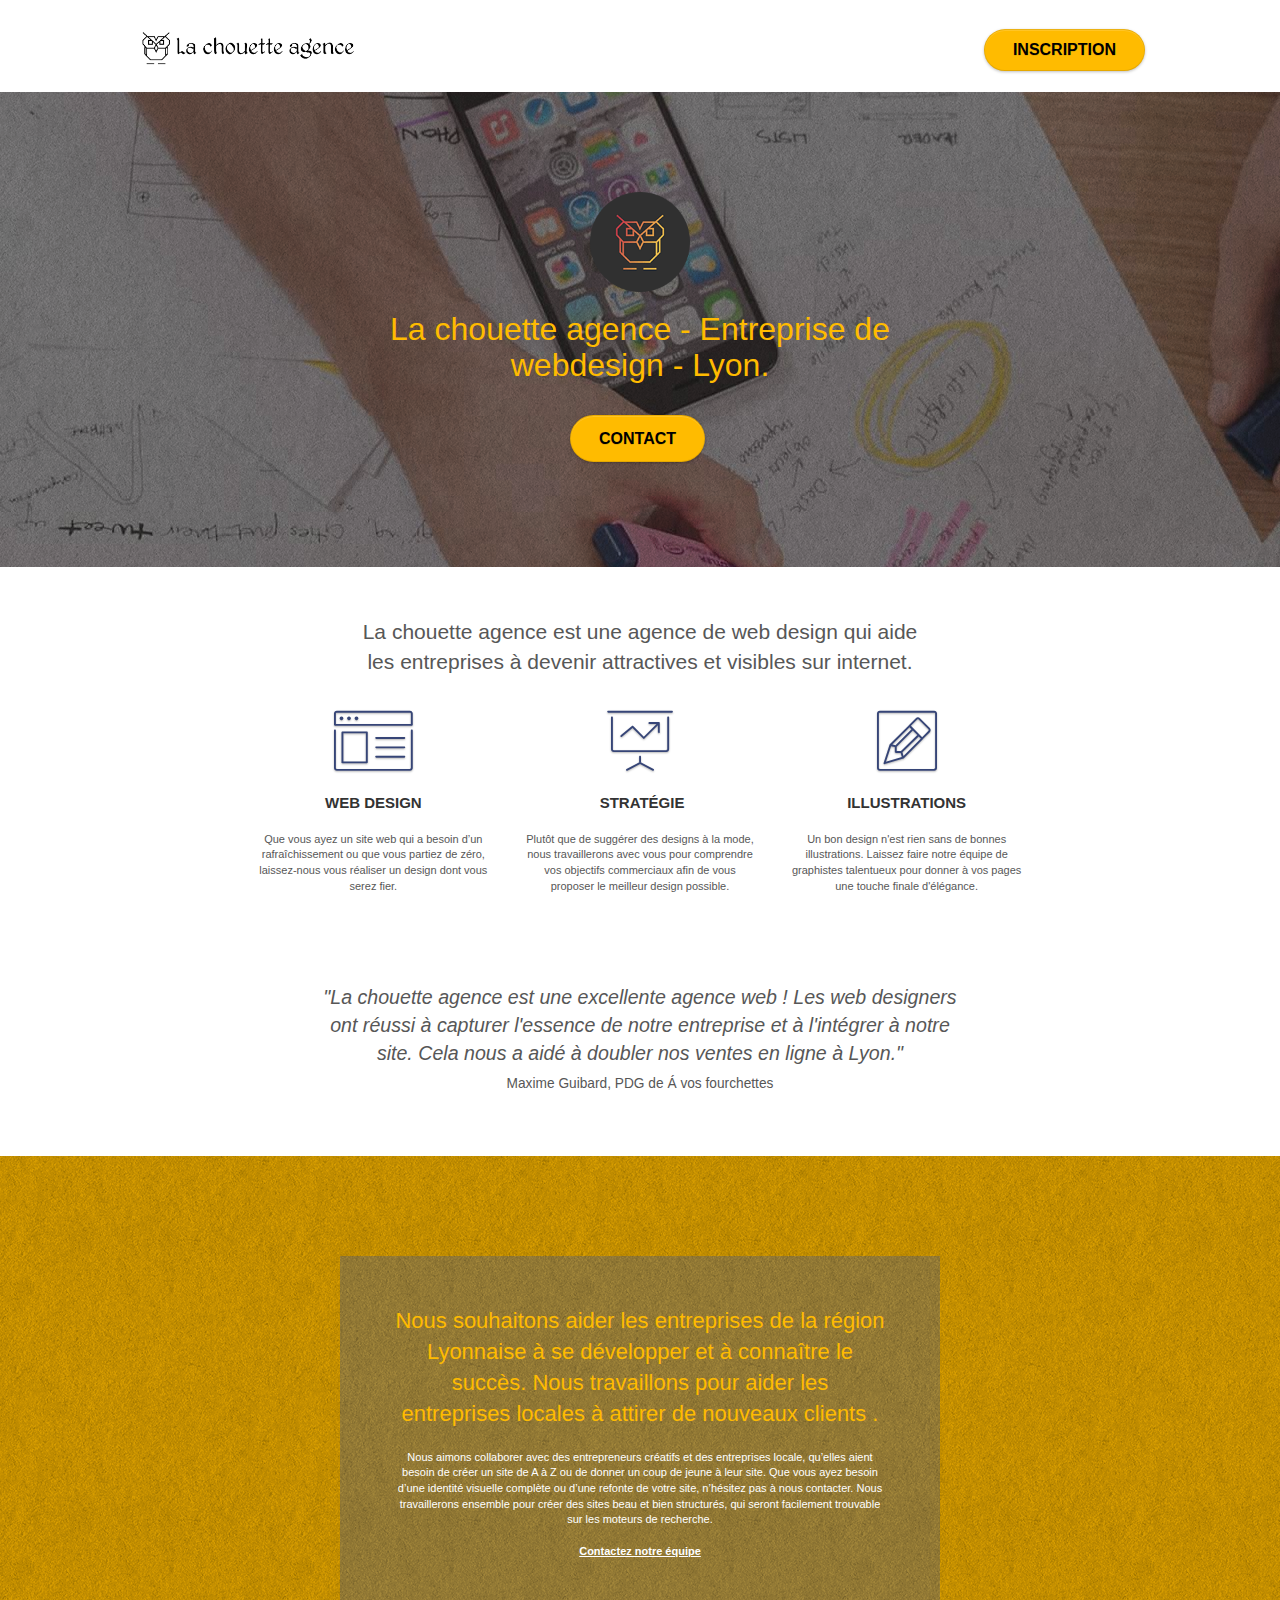
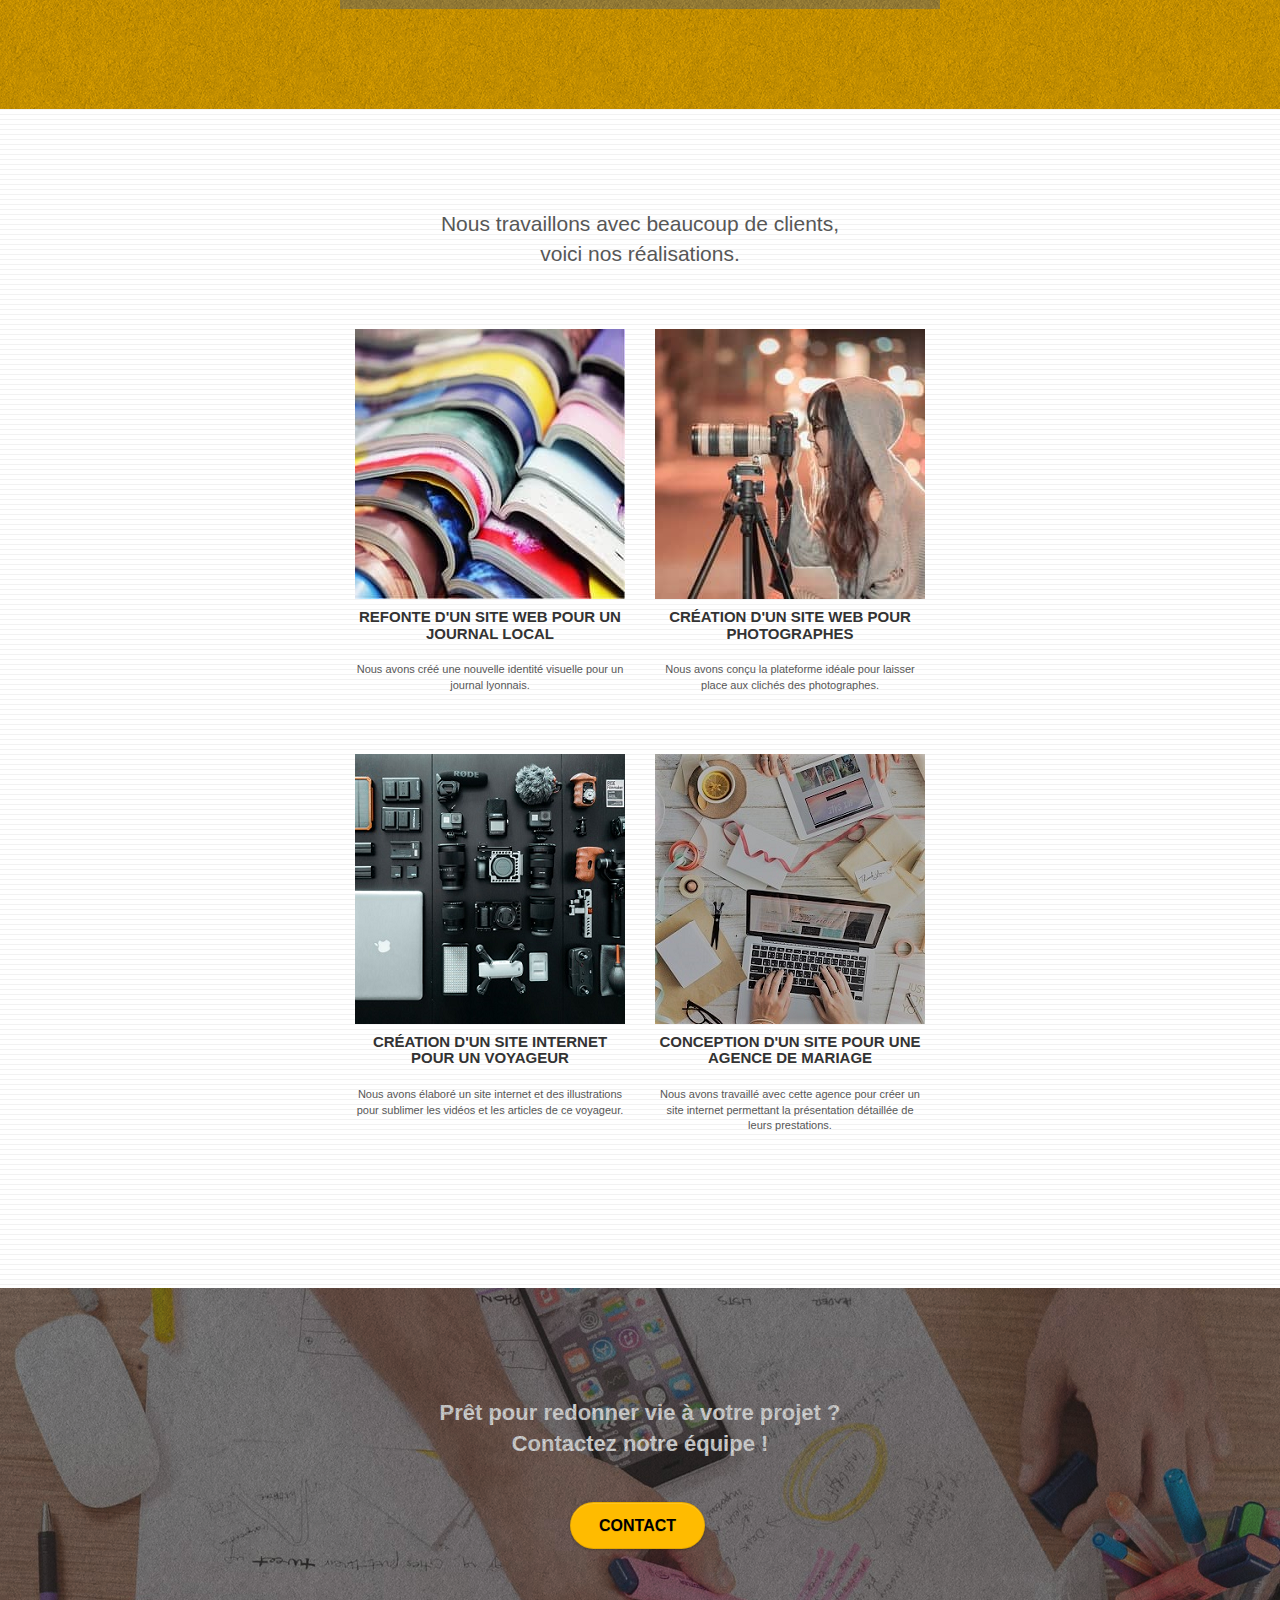
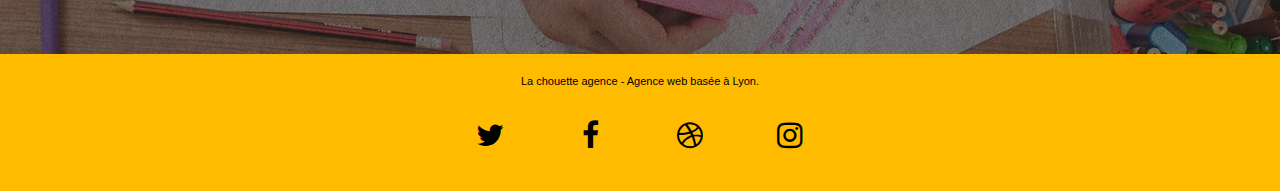
==== index.html @ 5555028e "asdsa" ====
<!doctype html><html lang="fr"><head> <meta charset="utf-8"> <meta name="keywords" content="la chouette agence, entreprise webdesign Lyon, service en ligne, strategie, illustration, projet"> <meta name="description" content="La chouette agence de Webdesign, aide et simplifie la vie des entreprises Lyonnaise dans le but de devenir attractives et visibles sur internet. Prêt pour redonner vie à votre projet ?"> <meta name="viewport" content="width=device-width, initial-scale=1.0, viewport-fit=cover"> <link rel="shortcut icon" type="image/png" href="favicon.jpg"> <link rel="stylesheet" type="text/css" href="./css/bootstrap.css"><link rel="stylesheet" type="text/css" href="style.css"><link rel="stylesheet" type="text/css" href="./css/font-awesome.css"><link rel="stylesheet" type="text/css" href="./css/et-line.css"> <title>La chouette Agence - Entreprise Webdesign Lyon</title> </head><body><div class="page-container"> <div class="bloc bgc-white l-bloc " id="bloc-0"><div class="container bloc-sm"><nav class="navbar row"><div class="navbar-header"><a class="navbar-brand" href="index.html"><img src="img/la-chouette-agence.png" alt="Entreprise webdesign Lyon" height="40"/></a></div><div class="collapse navbar-collapse navbar-1 special-dropdown-nav"><ul class="site-navigation nav navbar-nav"><li class="allign"><a href="Inscription-La-Chouette-Agence.html" class="btn btn-lg btn-clean btn-rd cta-hero btn-atomic-tangerine">Inscription</a></li></ul></div></nav></div></div><div class="bloc bgc-dark-slate-blue bg-banniere d-bloc bg-t-edge bloc-bg-texture texture-paper b-parallax" id="bloc-1-hero"><div class="container bloc-lg"><div class="row tight-width-whitespace"><div class="col-sm-12"><img src="img/logo.png" class="center-block image-resize-mode" width="100" alt="La chouette agence, entreprise web design Lyon, logo"/><h1 class="text-center hero-bloc-text tc-white">La chouette agence - Entreprise de webdesign - Lyon.</h1><div class="text-center"><a href="Inscription-La-Chouette-Agence.html" class="btn btn-lg btn-clean btn-rd cta-hero btn-atomic-tangerine" id="cta-hero">Contact</a></div></div></div></div></div><div class="bloc bgc-white l-bloc" id="bloc-2-services"><div class="container bloc-md"><div class="row"><div class="col-sm-12 text-center"><p class="font">La chouette agence est une agence de web design qui aide<br/> les entreprises à devenir attractives et visibles sur internet.</p></div></div><div class="row voffset-lg med-width-whitespace"><div class="col-sm-4"><div class="text-center"><span class="et-icon-browser sm-shadow icon-dark-slate-blue icons icon-lg"></span></div><h3 class="mg-md text-center">Web design</h3><p class="text-center">Que vous ayez un site web qui a besoin d&rsquo;un rafraîchissement ou que vous partiez de zéro, laissez-nous vous réaliser un design dont vous serez fier.</p></div><div class="col-sm-4"><div class="text-center"><span class="et-icon-presentation sm-shadow icon-dark-slate-blue icons icon-lg"></span></div><h3 class="mg-md text-center">&nbsp;Stratégie</h3><p class="text-center ">Plutôt que de suggérer des designs à la mode, nous travaillerons avec vous pour comprendre vos objectifs commerciaux afin de vous proposer le meilleur design possible.<br></p></div><div class="col-sm-4"><div class="text-center"><span class="et-icon-edit sm-shadow icon-dark-slate-blue icons icon-lg"></span></div><h3 class="mg-md text-center">Illustrations</h3><p class="text-center ">Un bon design n'est rien sans de bonnes illustrations. Laissez faire notre équipe de graphistes talentueux pour donner à vos pages une touche finale d'élégance.</p></div></div><div class="row voffset-lg voffset"><div class="col-xs-12 col-md-8 col-md-offset-2 text-center"><p class="quote">"La chouette agence est une excellente agence web ! Les web designers ont réussi à capturer l'essence de notre entreprise et à l'intégrer à notre site. Cela nous a aidé à doubler nos ventes en ligne à Lyon."<br/><span class="author">Maxime Guibard, PDG de Á vos fourchettes</span></p></div></div></div></div><div class="bloc tc-white bgc-atomic-tangerine bg-presentation d-bloc bloc-bg-texture texture-paper b-parallax" id="bloc-3-what-i-do"><div class="container bloc-lg"><div class="row tight-width-whitespace black-background"><div class="col-sm-12"><h2 class="mg-md text-center tc-white">Nous souhaitons aider les entreprises de la région Lyonnaise à se développer et à connaître le succès. Nous travaillons pour aider les entreprises locales à attirer de nouveaux clients .<br></h2><p class="text-center white">Nous aimons collaborer avec des entrepreneurs créatifs et des entreprises locale, qu’elles aient besoin de créer un site de A à Z ou de donner un coup de jeune à leur site. Que vous ayez besoin d’une identité visuelle complète ou d’une refonte de votre site, n’hésitez pas à nous contacter. Nous travaillerons ensemble pour créer des sites beau et bien structurés, qui seront facilement trouvable sur les moteurs de recherche. <br><br><a class="ltc-white bold-link" href="Inscription-La-Chouette-Agence.html">Contactez notre équipe</a><br></p></div></div></div></div><div class="bloc bgc-white bg-lines-h2-bg bg-repeat l-bloc" id="bloc-4-portfolio"><div class="container bloc-lg"><div class="row"><div class="col-sm-12 text-center"><p class="font">Nous travaillons avec beaucoup de clients,<br/> voici nos réalisations.</p></div></div><div class="pictures-center"><div class="row tight-width-whitespace portfolio-row"><div class="col-sm-6"><a href="img/journaux-lyonnais-Original.jpg" data-lightbox="img/journaux-lyonnais.jpg" data-gallery-id="gallery-1" data-caption="Refonte d'un site web pour un journal local" data-frame="snapshot-lb"><img src="img/journaux-lyonnais.jpg" alt="Entreprise webdesign Lyon, creation journal local" class="img-responsive portfolio-thumb"/></a><h3 class="mg-md text-center">Refonte d'un site web pour un journal local</h3><p class="text-center">Nous avons créé une nouvelle identité visuelle pour un journal lyonnais.</p></div><div class="col-sm-6"><a href="img/photographe-nocturne-Original.jpg" data-lightbox="img/photographe-nocturne.jpg" data-gallery-id="gallery-1" data-caption="Création d'un site web pour photographes" data-frame="snapshot-lb"><img src="img/photographe-nocturne.jpg" class="img-responsive portfolio-thumb" alt="La chouette agence, Création d'un site web pour photographes"/></a><h3 class="mg-md text-center">Création d'un site web pour photographes</h3><p class="text-center">Nous avons conçu la plateforme idéale pour laisser place aux clichés des photographes.</p></div></div><div class="row tight-width-whitespace portfolio-row"><div class="col-sm-6"><a href="img/kit-accessoires-videaste-Original.jpg" data-lightbox="img/kit-accessoires-videaste.jpg" data-gallery-id="gallery-1" data-caption="Création d'un site internet pour un voyageur" data-frame="snapshot-lb"><img src="img/kit-accessoires-videaste.jpg" class="img-responsive portfolio-thumb" alt="service en ligne lyonnais, Création d'un site internet pour voyageur"/></a><h3 class="mg-md text-center">Création d'un site internet pour un voyageur</h3><p class="text-center">Nous avons élaboré un site internet et des illustrations pour sublimer les vidéos et les articles de ce voyageur.</p></div><div class="col-sm-6"><a href="img/bureautique-Original.jpg" data-lightbox="img/bureautique.jpg" data-gallery-id="gallery-1" data-caption="Conception d'un site pour une agence de mariage" data-frame="snapshot-lb"><img src="img/bureautique.jpg" class="img-responsive portfolio-thumb" alt="Création d'un site en ligne pour agence de mariage"/></a><h3 class="mg-md text-center">Conception d'un site pour une agence de mariage</h3><p class="text-center">Nous avons travaillé avec cette agence pour créer un site internet permettant la présentation détaillée de leurs prestations.</p></div></div></div></div></div><div class="bloc bgc-dark-slate-blue bg-banniere d-bloc bloc-bg-texture texture-paper" id="bloc-5-cta"><div class="container bloc-lg"><div class="row"><h2 class="mg-md text-center tc-white"><span class="text">Prêt pour redonner vie à votre projet ?<br>Contactez notre équipe !</span></h2><div class="col-sm-12 text-center"><a href="Inscription-La-Chouette-Agence.html" class="btn btn-atomic-tangerine btn-clean btn-rd btn-lg cta-hero">Contact</a></div></div></div></div><div class="bloc bgc-atomic-tangerine d-bloc" id="bloc-8"><div class="container bloc-sm"><div class="row"><div class="col-sm-12 black"><p class="text-center black">La chouette agence - Agence web basée à Lyon.<br></p><br/><div class="inline-media row row-no-gutters social"><div class="col-sm-3"><div class="text-center"><a class="social" href="index.html"><span class="fa fa-twitter icon-md"></span></a></div></div><div class="col-sm-3"><div class="text-center"><a class="social" href="index.html"><span class="fa fa-facebook icon-md"></span></a></div></div><div class="col-sm-3"><div class="text-center"><a class="social" href="index.html"><span class="fa fa-dribbble icon-md"></span></a></div></div><div class="col-sm-3"><div class="text-center"><a class="social" href="index.html"><span class="fa fa-instagram icon-md"></span></a></div></div></div><br/></div></div></div></div></div></body></html>
---- style.css ----
.font{font-size:1.5em;color:#575757}.quote{font-style:italic;font-size:1.4em}.inline-media{display:flex;justify-content:space-evenly}.author{font-size:.7em;font-style:normal}.text{color:#fff;font-weight:900}.fa-twitter,.fa-facebook,.fa-dribbble,.fa-instagram{color:black!important}.black{color:black!important}.yellow{color:#FFBB00!important}.logo-center{text-align:-webkit-center;text-align:-moz-center}.text-list-type{list-style-type:none}.text-decoration{text-decoration:none}label{float:left}body{margin:0;padding:0;background:#FFF;overflow-x:hidden;-webkit-font-smoothing:antialiased;-moz-osx-font-smoothing:grayscale}a,button{transition:all .3s ease-in-out;outline:none!important}a:hover{text-decoration:none;cursor:pointer}.allign{margin-top:-0.7em!important}.pictures-center img{margin:auto}#page-loading-blocs-notifaction{position:fixed;top:0;bottom:0;width:100%;z-index:100000;background:#FFF url(img/pageload-spinner.gif) no-repeat center center}.bloc{width:100%;clear:both;background:50% 50% no-repeat;padding:0 50px;-webkit-background-size:cover;-moz-background-size:cover;-o-background-size:cover;background-size:cover;position:relative}.bloc .container{padding-left:0;padding-right:0}.bloc-lg{padding:100px 50px}.bloc-md{padding:50px}.bloc-sm{padding:20px 50px}.bg-center,.bg-l-edge,.bg-r-edge,.bg-t-edge,.bg-b-edge,.bg-tl-edge,.bg-bl-edge,.bg-tr-edge,.bg-br-edge,.bg-repeat{-webkit-background-size:auto!important;-moz-background-size:auto!important;-o-background-size:auto!important;background-size:auto!important}.bg-repeat{background:repeat}.bg-t-edge{background:top no-repeat}.bloc-bg-texture::before{content:"";background-size:2px 2px;position:absolute;top:0;bottom:0;left:0;right:0}.texture-paper::before{background:url(img/texture-paper.png);background-size:280px 280px}.b-parallax{background-attachment:fixed}.d-bloc{color:rgba(255,255,255,.7)}.d-bloc button:hover{color:rgba(255,255,255,.9)}.d-bloc .icon-round,.d-bloc .icon-square,.d-bloc .icon-rounded,.d-bloc .icon-semi-rounded-a,.d-bloc .icon-semi-rounded-b{border-color:rgba(255,255,255,.9)}.d-bloc .divider-h span{border-color:rgba(255,255,255,.2)}.d-bloc .a-btn,.d-bloc .navbar a,.d-bloc .navbar-brand,.d-bloc a .icon-sm,.d-bloc a .icon-md,.d-bloc a .icon-lg,.d-bloc a .icon-xl,.d-bloc h1 a,.d-bloc h2 a,.d-bloc h3 a,.d-bloc h4 a,.d-bloc h5 a,.d-bloc h6 a,.d-bloc p a{color:rgba(255,255,255,.6)}.d-bloc .a-btn:hover,.d-bloc .navbar a:hover,.d-bloc .navbar-brand:hover,.d-bloc a:hover .icon-sm,.d-bloc a:hover .icon-md,.d-bloc a:hover .icon-lg,.d-bloc a:hover .icon-xl,.d-bloc h1 a:hover,.d-bloc h2 a:hover,.d-bloc h3 a:hover,.d-bloc h4 a:hover,.d-bloc h5 a:hover,.d-bloc h6 a:hover,.d-bloc p a:hover{color:rgba(255,255,255,1)}.d-bloc .navbar-toggle .icon-bar{background:rgba(255,255,255,1)}.d-bloc .btn-wire,.d-bloc .btn-wire:hover{color:rgba(255,255,255,1);border-color:rgba(255,255,255,1)}.d-bloc .panel{color:rgba(0,0,0,.5)}.d-bloc .panel button:hover{color:rgba(0,0,0,.7)}.d-bloc .panel icon{border-color:rgba(0,0,0,.7)}.d-bloc .panel .divider-h span{border-color:rgba(0,0,0,.1)}.d-bloc .panel .a-btn{color:rgba(0,0,0,.6)}.d-bloc .panel .a-btn:hover{color:rgba(0,0,0,1)}.d-bloc .panel .btn-wire,.d-bloc .panel .btn-wire:hover{color:rgba(0,0,0,.7);border-color:rgba(0,0,0,.3)}.d-bloc .panel,.l-bloc{color:rgba(0,0,0,.5)}.d-bloc .panel button:hover,.l-bloc button:hover{color:rgba(0,0,0,.7)}.l-bloc .icon-round,.l-bloc .icon-square,.l-bloc .icon-rounded,.l-bloc .icon-semi-rounded-a,.l-bloc .icon-semi-rounded-b{border-color:rgba(0,0,0,.7)}.d-bloc .panel .divider-h span,.l-bloc .divider-h span{border-color:rgba(0,0,0,.1)}.d-bloc .panel .a-btn,.l-bloc .a-btn,.l-bloc .navbar a,.l-bloc .navbar-brand,.l-bloc a .icon-sm,.l-bloc a .icon-md,.l-bloc a .icon-lg,.l-bloc a .icon-xl,.l-bloc h1 a,.l-bloc h2 a,.l-bloc h3 a,.l-bloc h4 a,.l-bloc h5 a,.l-bloc h6 a,.l-bloc p a{color:rgba(0,0,0,.6)}.d-bloc .panel .a-btn:hover,.l-bloc .a-btn:hover,.l-bloc .navbar a:hover,.l-bloc .navbar-brand:hover,.l-bloc a:hover .icon-sm,.l-bloc a:hover .icon-md,.l-bloc a:hover .icon-lg,.l-bloc a:hover .icon-xl,.l-bloc h1 a:hover,.l-bloc h2 a:hover,.l-bloc h3 a:hover,.l-bloc h4 a:hover,.l-bloc h5 a:hover,.l-bloc h6 a:hover,.l-bloc p a:hover{color:rgba(0,0,0,1)}.l-bloc .navbar-toggle .icon-bar{color:rgba(0,0,0,.6)}.d-bloc .panel .btn-wire,.d-bloc .panel .btn-wire:hover,.l-bloc .btn-wire,.l-bloc .btn-wire:hover{color:rgba(0,0,0,.7);border-color:rgba(0,0,0,.3)}.voffset{margin-top:30px}.voffset-lg{margin-top:80px}.row-no-gutters{margin-right:0;margin-left:0}.row.row-no-gutters>[class^="col-"],.row.row-no-gutters>[class*=" col-"]{padding-right:0;padding-left:0}#bloc-1-hero h1{font-size:32px}.navbar{margin-bottom:0;z-index:1}.navbar-brand{height:auto;padding:3px 15px;font-size:25px;font-weight:400;font-weight:600;line-height:44px}.navbar-brand img{max-height:200px;margin:0 5px 0 0;display:inline}.navbar-brand img[src$=svg]{min-width:100px}.nav-center .navbar-brand img{margin:0}.navbar .nav{padding-top:2px;margin-right:-16px;float:right;z-index:1}.nav>li{float:left;margin-top:4px;font-size:16px}.navbar-nav .open .dropdown-menu>li>a{text-align:inherit}.nav>li a:hover,.nav>li a:focus{background:transparent}.navbar-toggle{margin:10px 10px 0 0;border:0}.navbar-toggle:hover{background:transparent!important}.navbar-toggle .icon-bar{background-color:rgba(0,0,0,.5);width:26px}.nav-invert .navbar .nav{float:left}.nav-invert .navbar-header,.nav-invert .navbar-brand{float:right;position:relative;z-index:2}@media (min-width:768px){.site-navigation{position:absolute;top:50%;right:20px;transform:translate(0,-50%);-webkit-transform:translateY(-50%)}.nav>li .dropdown-menu a,.nav>li .dropdown-menu a:hover{color:#484848}.nav-invert .site-navigation{left:0;right:0}.nav-center{text-align:center}.nav-center .navbar-header{width:100%}.nav-center .navbar-header,.nav-center .navbar-brand,.nav-center .nav>li{float:none;display:inline-block}.nav-center .site-navigation{position:relative;width:100%;right:0;margin-right:0;margin-top:20px}.nav-center.mini-nav .navbar-toggle{float:none;margin:10px auto 0}}.nav>li>.dropdown a{background:none!important;display:block;padding:14px 15px}nav .caret{margin:0 5px}.dropdown-menu .dropdown-menu{top:-8px;left:100%}.dropdown-menu .dropmenu-flow-right{top:100%;left:0;margin-left:-1px;border-top-left-radius:0;border-top-right-radius:0}.dropdown-menu .dropdown span{border:4px solid #000;border-top-color:transparent;border-right-color:transparent;border-bottom-color:transparent;margin:6px -5px 0 0!important;float:right}.mg-md{margin-top:10px;margin-bottom:20px}.mg-lg{margin-top:10px;margin-bottom:40px}.btn{margin:0 5px 5px 0}.btn.pull-right{margin:0 0 5px 5px}.btn-d,.btn-d:hover,.btn-d:focus{color:#FFF;background:rgba(0,0,0,.3)}button{outline:none!important}.btn-rd{border-radius:40px}.btn-clean{border:1px solid rgba(0,0,0,.08);border-bottom-color:rgba(0,0,0,.1);text-shadow:0 1px 0 rgba(0,0,1,.1);box-shadow:0 1px 3px rgba(0,0,1,.25),inset 0 1px 0 0 rgba(255,255,255,.15)}.icon-md{font-size:30px!important}.icon-lg{font-size:60px!important}.sm-shadow{text-shadow:0 1px 2px rgba(0,0,0,.3)}.panel-sq,.panel-sq .panel-heading,.panel-sq .panel-footer{border-radius:0}.panel-rd{border-radius:30px}.panel-rd .panel-heading{border-radius:29px 29px 0 0}.panel-rd .panel-footer{border-radius:0 0 29px 29px}.form-control{border-color:rgba(0,0,0,.1);box-shadow:none}.scrollToTop{width:40px;height:40px;position:fixed;bottom:20px;right:20px;opacity:0;z-index:500;transition:all .3s ease-in-out}.scrollToTop span{margin-top:6px}.showScrollTop{font-size:14px;opacity:1}a[data-lightbox]{position:relative;display:block;text-align:center}a[data-lightbox]:hover::before{content:"+";font-family:"HelveticaNeue-Light","Helvetica Neue Light","Helvetica Neue",Helvetica,Arial;font-size:32px;width:50px;height:50px;margin-left:-25px;border-radius:50%;background:rgba(0,0,0,.6);color:#FFF;font-weight:100;z-index:1;position:absolute;top:50%;transform:translateY(-50%);-webkit-transform:translateY(-50%)}a[data-lightbox]:hover img{opacity:.6;-webkit-animation-fill-mode:none;animation-fill-mode:none}#lightbox-modal{display:flex;align-items:center}#lightbox-modal .modal-dialog{width:90%;max-width:900px;margin:0 auto 0}#lightbox-modal .modal-dialog img{max-height:90vh;margin:0 auto}.lightbox-caption{padding:20px;color:#FFF;background:rgba(0,0,0,.5);position:absolute;left:15px;right:15px;bottom:5px}.close-lightbox{color:#FFF;font-size:30px;position:absolute;top:20px;right:20px;z-index:20;background:rgba(0,0,0,.5);border:none;line-height:30px;padding:0 9px 5px;opacity:.3}.close-lightbox:hover,.next-lightbox:hover,.prev-lightbox:hover{opacity:1;color:#FFF}.next-lightbox,.prev-lightbox{font-size:20px;color:rgba(255,255,255,.9);background:rgba(0,0,0,.5);transition:all .2s ease-in-out;position:absolute;top:45%;z-index:1;opacity:.4}.next-lightbox{padding:6px 8px 1px 13px;right:25px}.prev-lightbox{padding:6px 13px 1px 10px;left:25px}.snapshot-lb .modal-body{padding-bottom:45px}.snapshot-lb .lightbox-caption{padding:0;color:rgba(0,0,0,.5);background:none}h1,h2,h3,h4,h5,h6,p,label,.btn,a{font-family:"helvetica";color:#575757!important}.container{max-width:1000px}.hero-bloc-text{font-size:38px}.hero-bloc-text-sub{font-size:36px}.statement-bloc-text{line-height:26px;font-style:italic;font-size:20px;text-align:center;font-weight:lighter;max-width:520px;margin:auto auto auto auto}p{font-size:11px}.tight-width-whitespace{max-width:600px;margin:auto auto auto auto}.h1{font-size:20px;font-family:"Open Sans"}.cta-hero{margin-top:22px;color:#FFFFFF!important;text-transform:uppercase;padding:12px 28px 12px 28px;font-size:16px;font-weight:700}.social{max-width:400px;margin:auto auto auto auto}h2{font-size:22px;line-height:1.4em}h3{font-size:15px;text-transform:uppercase;font-weight:700;color:#333333!important}.med-width-whitespace{max-width:800px;margin:auto auto auto auto;box-shadow:0 0 0 #000}h1{color:#333333!important}h4{color:#333333!important}.icons{margin-bottom:14px;margin-top:24px}.white{color:#FFFFFF!important}.black{color:black!important}.portfolio-thumb{margin-bottom:24px}.portfolio-row{margin-bottom:44px;margin-top:50px}.avatar{box-shadow:0 4px 9px rgba(0,0,0,.3)}.black-background{background-color:rgba(165,147,99,.7);padding:40px 40px 40px 40px}.bold-link{font-weight:900;text-decoration:underline!important}.bgc-white{background-color:#FFF}.bgc-dark-slate-blue{background-color:#364577}.bgc-atomic-tangerine{background-color:#FB0}.tc-white{color:#FFBB00!important}.btn-atomic-tangerine{background:#FB0;color:black!important}.btn-atomic-tangerine:hover{background:black!important;color:#FFFFFF!important}.ltc-white{color:#FFFFFF!important}.ltc-white:hover{color:#cccccc!important}.ltc-atomic-tangerine{color:#F3976C!important}.ltc-atomic-tangerine:hover{color:#c27956!important}.icon-dark-slate-blue{color:#364577!important;border-color:#364577!important}.bg-dots-bg{background-image:url(img/dots-bg.png)}.bg-lines-h2-bg{background-image:url(img/lines-h2-bg.png)}.bg-banniere{background-image:url(img/la-chouette-agence-banniere.jpg)}.bg-presentation{background-image:url(img/image-de-presentation.jpg)}@media (max-width:1024px){.bloc{padding-left:20px;padding-right:20px}.bloc.full-width-bloc,.bloc-tile-2.full-width-bloc .container,.bloc-tile-3.full-width-bloc .container,.bloc-tile-4.full-width-bloc .container{padding-left:0;padding-right:0}}@media (max-width:992px) and (min-width:768px){.navbar .nav{max-width:80%}.nav-center.navbar .nav{max-width:100%}}@media only screen and (min-device-width:768px) and (max-device-width:1024px) and (orientation:landscape){.b-parallax{background-attachment:scroll}}@media only screen and (min-device-width:1024px) and (max-device-width:1366px) and (-webkit-min-device-pixel-ratio:1.5){.b-parallax{background-attachment:scroll}}@media (max-width:991px){.container{width:100%}.b-parallax{background-attachment:scroll}.page-container,#hero-bloc{overflow-x:hidden;position:relative}.bloc{padding-left:constant(safe-area-inset-left);padding-right:constant(safe-area-inset-right)}.bloc-group,.bloc-group .bloc{display:block;width:100%}.bloc-fill-screen .fill-bloc-top-edge,.bloc-fill-screen .fill-bloc-bottom-edge{padding:0 20px;padding-left:constant(safe-area-inset-left);padding-right:constant(safe-area-inset-right)}}@media (max-width:767px){.page-container{overflow-x:hidden;position:relative}h1,h2,h3,h4,h5,h6,p,#disqus_thread{padding-left:10px!important;padding-right:10px!important}.b-parallax{background-attachment:scroll}.navbar .nav{padding-top:0;border-top:1px solid rgba(0,0,0,.2);float:none!important}.navbar.row{margin-left:0;margin-right:0}.site-navigation{position:inherit;transform:none;-webkit-transform:none;-ms-transform:none}.nav>li{margin-top:0;border-bottom:1px solid rgba(0,0,0,.1);background:rgba(0,0,0,.05);text-align:left;padding-left:15px;width:100%}.nav>li:hover{background:rgba(0,0,0,.08)}.dropdown .dropdown a .caret{float:none;margin:5px 0 0 10px!important;border:4px solid #000;border-bottom-color:transparent;border-right-color:transparent;border-left-color:transparent}#hero-bloc .navbar .nav{background:rgba(0,0,0,.8)}#hero-bloc .navbar .nav a{color:rgba(255,255,255,.6)}.hero{padding:50px 0}.hero-nav{left:-1px;right:-1px}.navbar-collapse{padding:0;overflow-x:hidden;-webkit-box-shadow:none;box-shadow:none}.navbar-brand img{max-height:40px;width:auto}.nav-invert .navbar-header{float:none;width:100%}.nav-invert .navbar-toggle{float:left;margin-left:10px}.bloc{padding-left:0;padding-right:0}.bloc-xxl,.bloc-xl,.bloc-lg{padding:40px 0}.bloc-sm,.bloc-md{padding-left:0;padding-right:0}.bloc-tile-2 .container,.bloc-tile-3 .container,.bloc-tile-4 .container,.bloc-fill-screen .fill-bloc-top-edge,.bloc-fill-screen .fill-bloc-bottom-edge{padding-left:0;padding-right:0}.a-block{padding:0 10px}.btn-dwn{display:none}.voffset{margin-top:5px}.voffset-md{margin-top:20px}.voffset-lg{margin-top:30px}form{padding:5px}.close-lightbox{display:inline-block}.blocsapp-device-iphone5{background-size:216px 425px;padding-top:60px;width:216px;height:425px}.blocsapp-device-iphone5 img{width:180px;height:320px}}@media (max-width:400px){.bloc{padding-left:0;padding-right:0}}@media (max-width:767px){.bloc-mob-center-text{text-align:center}}@media (max-width:768px){ul{display:none}}
---- css/et-line.css ----
@font-face{font-family:et-line;src:url(../fonts/et-line.eot);src:url(../fonts/et-line.eot?#iefix) format('embedded-opentype'),url(../fonts/et-line.woff) format('woff'),url(../fonts/et-line.ttf) format('truetype'),url(../fonts/et-line.svg#et-line) format('svg');font-weight:400;font-style:normal}.et-icon-adjustments,.et-icon-alarmclock,.et-icon-anchor,.et-icon-aperture,.et-icon-attachment,.et-icon-bargraph,.et-icon-basket,.et-icon-beaker,.et-icon-bike,.et-icon-book-open,.et-icon-briefcase,.et-icon-browser,.et-icon-calendar,.et-icon-camera,.et-icon-caution,.et-icon-chat,.et-icon-circle-compass,.et-icon-clipboard,.et-icon-clock,.et-icon-cloud,.et-icon-compass,.et-icon-desktop,.et-icon-dial,.et-icon-document,.et-icon-documents,.et-icon-download,.et-icon-dribbble,.et-icon-edit,.et-icon-envelope,.et-icon-expand,.et-icon-facebook,.et-icon-flag,.et-icon-focus,.et-icon-gears,.et-icon-genius,.et-icon-gift,.et-icon-global,.et-icon-globe,.et-icon-googleplus,.et-icon-grid,.et-icon-happy,.et-icon-hazardous,.et-icon-heart,.et-icon-hotairballoon,.et-icon-hourglass,.et-icon-key,.et-icon-laptop,.et-icon-layers,.et-icon-lifesaver,.et-icon-lightbulb,.et-icon-linegraph,.et-icon-linkedin,.et-icon-lock,.et-icon-magnifying-glass,.et-icon-map,.et-icon-map-pin,.et-icon-megaphone,.et-icon-mic,.et-icon-mobile,.et-icon-newspaper,.et-icon-notebook,.et-icon-paintbrush,.et-icon-paperclip,.et-icon-pencil,.et-icon-phone,.et-icon-picture,.et-icon-pictures,.et-icon-piechart,.et-icon-presentation,.et-icon-pricetags,.et-icon-printer,.et-icon-profile-female,.et-icon-profile-male,.et-icon-puzzle,.et-icon-quote,.et-icon-recycle,.et-icon-refresh,.et-icon-ribbon,.et-icon-rss,.et-icon-sad,.et-icon-scissors,.et-icon-scope,.et-icon-search,.et-icon-shield,.et-icon-speedometer,.et-icon-strategy,.et-icon-streetsign,.et-icon-tablet,.et-icon-target,.et-icon-telescope,.et-icon-toolbox,.et-icon-tools,.et-icon-tools-2,.et-icon-trophy,.et-icon-tumblr,.et-icon-twitter,.et-icon-upload,.et-icon-video,.et-icon-wallet,.et-icon-wine{font-family:et-line;speak:none;font-style:normal;font-weight:400;font-variant:normal;text-transform:none;line-height:1;-webkit-font-smoothing:antialiased;-moz-osx-font-smoothing:grayscale;display:inline-block}.et-icon-mobile:before{content:"\e000"}.et-icon-laptop:before{content:"\e001"}.et-icon-desktop:before{content:"\e002"}.et-icon-tablet:before{content:"\e003"}.et-icon-phone:before{content:"\e004"}.et-icon-document:before{content:"\e005"}.et-icon-documents:before{content:"\e006"}.et-icon-search:before{content:"\e007"}.et-icon-clipboard:before{content:"\e008"}.et-icon-newspaper:before{content:"\e009"}.et-icon-notebook:before{content:"\e00a"}.et-icon-book-open:before{content:"\e00b"}.et-icon-browser:before{content:"\e00c"}.et-icon-calendar:before{content:"\e00d"}.et-icon-presentation:before{content:"\e00e"}.et-icon-picture:before{content:"\e00f"}.et-icon-pictures:before{content:"\e010"}.et-icon-video:before{content:"\e011"}.et-icon-camera:before{content:"\e012"}.et-icon-printer:before{content:"\e013"}.et-icon-toolbox:before{content:"\e014"}.et-icon-briefcase:before{content:"\e015"}.et-icon-wallet:before{content:"\e016"}.et-icon-gift:before{content:"\e017"}.et-icon-bargraph:before{content:"\e018"}.et-icon-grid:before{content:"\e019"}.et-icon-expand:before{content:"\e01a"}.et-icon-focus:before{content:"\e01b"}.et-icon-edit:before{content:"\e01c"}.et-icon-adjustments:before{content:"\e01d"}.et-icon-ribbon:before{content:"\e01e"}.et-icon-hourglass:before{content:"\e01f"}.et-icon-lock:before{content:"\e020"}.et-icon-megaphone:before{content:"\e021"}.et-icon-shield:before{content:"\e022"}.et-icon-trophy:before{content:"\e023"}.et-icon-flag:before{content:"\e024"}.et-icon-map:before{content:"\e025"}.et-icon-puzzle:before{content:"\e026"}.et-icon-basket:before{content:"\e027"}.et-icon-envelope:before{content:"\e028"}.et-icon-streetsign:before{content:"\e029"}.et-icon-telescope:before{content:"\e02a"}.et-icon-gears:before{content:"\e02b"}.et-icon-key:before{content:"\e02c"}.et-icon-paperclip:before{content:"\e02d"}.et-icon-attachment:before{content:"\e02e"}.et-icon-pricetags:before{content:"\e02f"}.et-icon-lightbulb:before{content:"\e030"}.et-icon-layers:before{content:"\e031"}.et-icon-pencil:before{content:"\e032"}.et-icon-tools:before{content:"\e033"}.et-icon-tools-2:before{content:"\e034"}.et-icon-scissors:before{content:"\e035"}.et-icon-paintbrush:before{content:"\e036"}.et-icon-magnifying-glass:before{content:"\e037"}.et-icon-circle-compass:before{content:"\e038"}.et-icon-linegraph:before{content:"\e039"}.et-icon-mic:before{content:"\e03a"}.et-icon-strategy:before{content:"\e03b"}.et-icon-beaker:before{content:"\e03c"}.et-icon-caution:before{content:"\e03d"}.et-icon-recycle:before{content:"\e03e"}.et-icon-anchor:before{content:"\e03f"}.et-icon-profile-male:before{content:"\e040"}.et-icon-profile-female:before{content:"\e041"}.et-icon-bike:before{content:"\e042"}.et-icon-wine:before{content:"\e043"}.et-icon-hotairballoon:before{content:"\e044"}.et-icon-globe:before{content:"\e045"}.et-icon-genius:before{content:"\e046"}.et-icon-map-pin:before{content:"\e047"}.et-icon-dial:before{content:"\e048"}.et-icon-chat:before{content:"\e049"}.et-icon-heart:before{content:"\e04a"}.et-icon-cloud:before{content:"\e04b"}.et-icon-upload:before{content:"\e04c"}.et-icon-download:before{content:"\e04d"}.et-icon-target:before{content:"\e04e"}.et-icon-hazardous:before{content:"\e04f"}.et-icon-piechart:before{content:"\e050"}.et-icon-speedometer:before{content:"\e051"}.et-icon-global:before{content:"\e052"}.et-icon-compass:before{content:"\e053"}.et-icon-lifesaver:before{content:"\e054"}.et-icon-clock:before{content:"\e055"}.et-icon-aperture:before{content:"\e056"}.et-icon-quote:before{content:"\e057"}.et-icon-scope:before{content:"\e058"}.et-icon-alarmclock:before{content:"\e059"}.et-icon-refresh:before{content:"\e05a"}.et-icon-happy:before{content:"\e05b"}.et-icon-sad:before{content:"\e05c"}.et-icon-facebook:before{content:"\e05d"}.et-icon-twitter:before{content:"\e05e"}.et-icon-googleplus:before{content:"\e05f"}.et-icon-rss:before{content:"\e060"}.et-icon-tumblr:before{content:"\e061"}.et-icon-linkedin:before{content:"\e062"}.et-icon-dribbble:before{content:"\e063"}
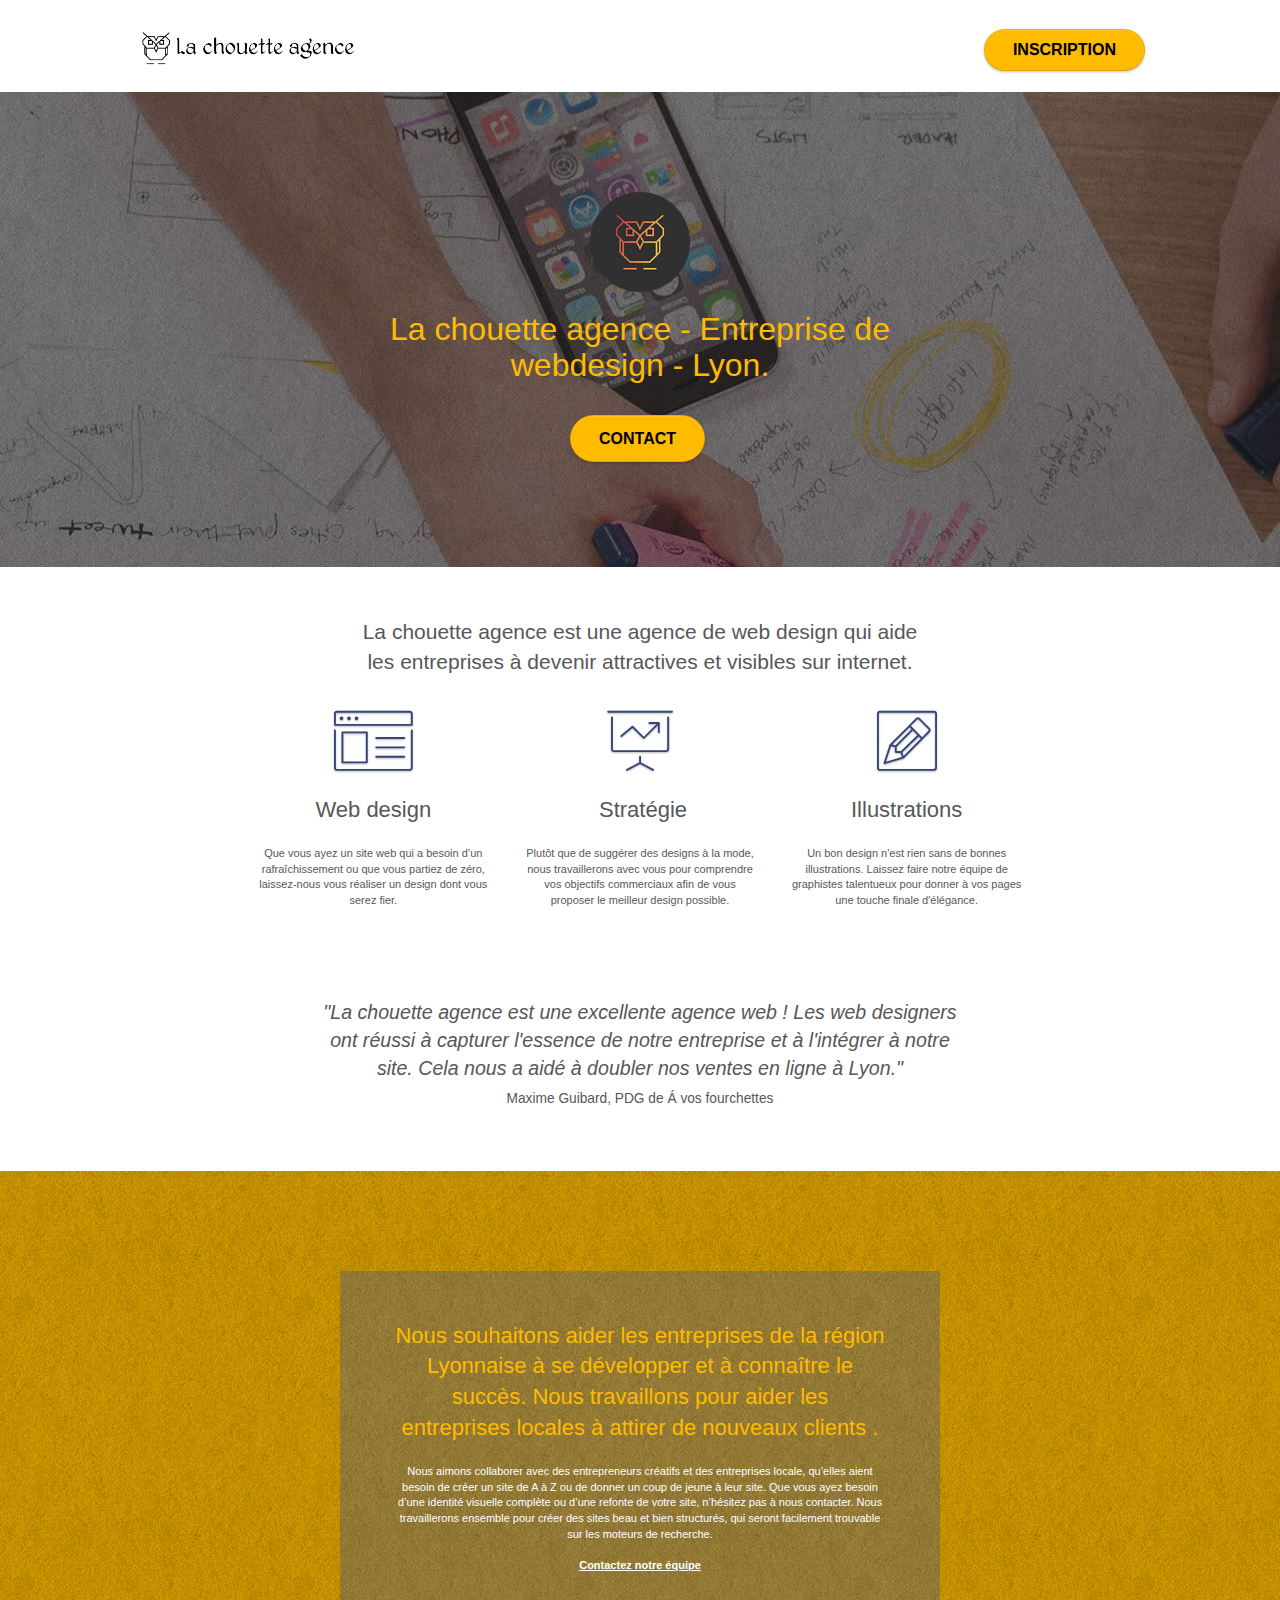
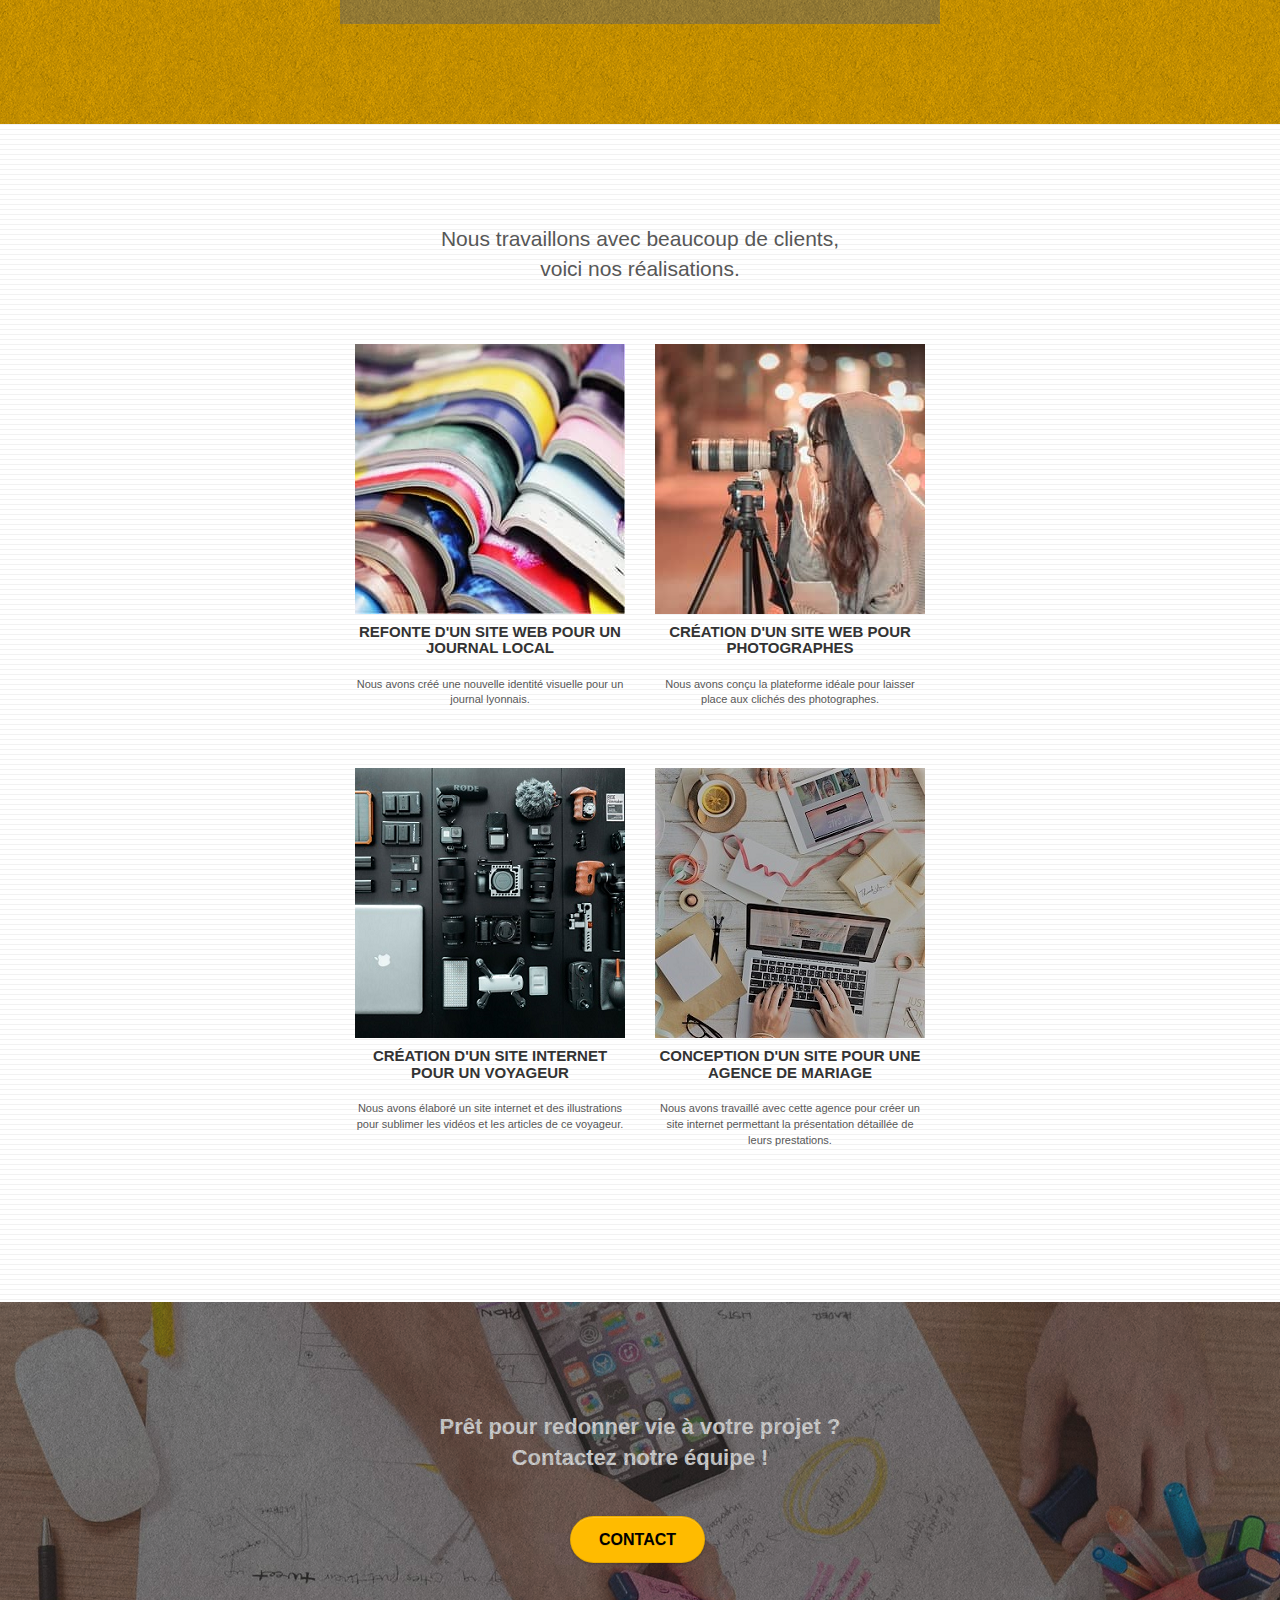
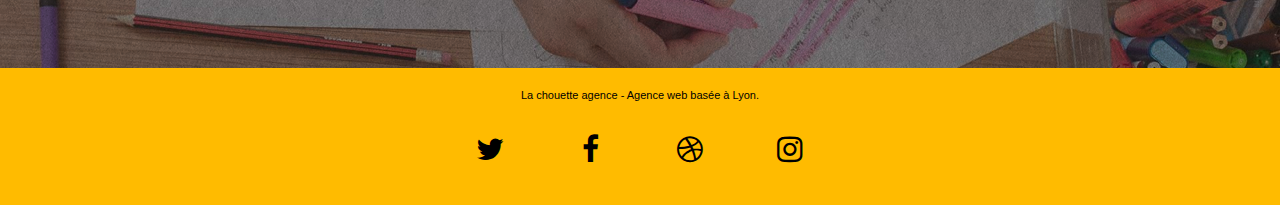
==== commit de2fc108: "aaaa" ====
--- a/index.html
+++ b/index.html
@@ -1 +1 @@
-<!doctype html><html lang="fr"><head> <meta charset="utf-8"> <meta name="keywords" content="la chouette agence, entreprise webdesign Lyon, service en ligne, strategie, illustration, projet"> <meta name="description" content="La chouette agence de Webdesign, aide et simplifie la vie des entreprises Lyonnaise dans le but de devenir attractives et visibles sur internet. Prêt pour redonner vie à votre projet ?"> <meta name="viewport" content="width=device-width, initial-scale=1.0, viewport-fit=cover"> <link rel="shortcut icon" type="image/png" href="favicon.jpg"> <link rel="stylesheet" type="text/css" href="./css/bootstrap.css"><link rel="stylesheet" type="text/css" href="style.css"><link rel="stylesheet" type="text/css" href="./css/font-awesome.css"><link rel="stylesheet" type="text/css" href="./css/et-line.css"> <title>La chouette Agence - Entreprise Webdesign Lyon</title> </head><body><div class="page-container"> <div class="bloc bgc-white l-bloc " id="bloc-0"><div class="container bloc-sm"><nav class="navbar row"><div class="navbar-header"><a class="navbar-brand" href="index.html"><img src="img/la-chouette-agence.png" alt="Entreprise webdesign Lyon" height="40"/></a></div><div class="collapse navbar-collapse navbar-1 special-dropdown-nav"><ul class="site-navigation nav navbar-nav"><li class="allign"><a href="Inscription-La-Chouette-Agence.html" class="btn btn-lg btn-clean btn-rd cta-hero btn-atomic-tangerine">Inscription</a></li></ul></div></nav></div></div><div class="bloc bgc-dark-slate-blue bg-banniere d-bloc bg-t-edge bloc-bg-texture texture-paper b-parallax" id="bloc-1-hero"><div class="container bloc-lg"><div class="row tight-width-whitespace"><div class="col-sm-12"><img src="img/logo.png" class="center-block image-resize-mode" width="100" alt="La chouette agence, entreprise web design Lyon, logo"/><h1 class="text-center hero-bloc-text tc-white">La chouette agence - Entreprise de webdesign - Lyon.</h1><div class="text-center"><a href="Inscription-La-Chouette-Agence.html" class="btn btn-lg btn-clean btn-rd cta-hero btn-atomic-tangerine" id="cta-hero">Contact</a></div></div></div></div></div><div class="bloc bgc-white l-bloc" id="bloc-2-services"><div class="container bloc-md"><div class="row"><div class="col-sm-12 text-center"><p class="font">La chouette agence est une agence de web design qui aide<br/> les entreprises à devenir attractives et visibles sur internet.</p></div></div><div class="row voffset-lg med-width-whitespace"><div class="col-sm-4"><div class="text-center"><span class="et-icon-browser sm-shadow icon-dark-slate-blue icons icon-lg"></span></div><h3 class="mg-md text-center">Web design</h3><p class="text-center">Que vous ayez un site web qui a besoin d&rsquo;un rafraîchissement ou que vous partiez de zéro, laissez-nous vous réaliser un design dont vous serez fier.</p></div><div class="col-sm-4"><div class="text-center"><span class="et-icon-presentation sm-shadow icon-dark-slate-blue icons icon-lg"></span></div><h3 class="mg-md text-center">&nbsp;Stratégie</h3><p class="text-center ">Plutôt que de suggérer des designs à la mode, nous travaillerons avec vous pour comprendre vos objectifs commerciaux afin de vous proposer le meilleur design possible.<br></p></div><div class="col-sm-4"><div class="text-center"><span class="et-icon-edit sm-shadow icon-dark-slate-blue icons icon-lg"></span></div><h3 class="mg-md text-center">Illustrations</h3><p class="text-center ">Un bon design n'est rien sans de bonnes illustrations. Laissez faire notre équipe de graphistes talentueux pour donner à vos pages une touche finale d'élégance.</p></div></div><div class="row voffset-lg voffset"><div class="col-xs-12 col-md-8 col-md-offset-2 text-center"><p class="quote">"La chouette agence est une excellente agence web ! Les web designers ont réussi à capturer l'essence de notre entreprise et à l'intégrer à notre site. Cela nous a aidé à doubler nos ventes en ligne à Lyon."<br/><span class="author">Maxime Guibard, PDG de Á vos fourchettes</span></p></div></div></div></div><div class="bloc tc-white bgc-atomic-tangerine bg-presentation d-bloc bloc-bg-texture texture-paper b-parallax" id="bloc-3-what-i-do"><div class="container bloc-lg"><div class="row tight-width-whitespace black-background"><div class="col-sm-12"><h2 class="mg-md text-center tc-white">Nous souhaitons aider les entreprises de la région Lyonnaise à se développer et à connaître le succès. Nous travaillons pour aider les entreprises locales à attirer de nouveaux clients .<br></h2><p class="text-center white">Nous aimons collaborer avec des entrepreneurs créatifs et des entreprises locale, qu’elles aient besoin de créer un site de A à Z ou de donner un coup de jeune à leur site. Que vous ayez besoin d’une identité visuelle complète ou d’une refonte de votre site, n’hésitez pas à nous contacter. Nous travaillerons ensemble pour créer des sites beau et bien structurés, qui seront facilement trouvable sur les moteurs de recherche. <br><br><a class="ltc-white bold-link" href="Inscription-La-Chouette-Agence.html">Contactez notre équipe</a><br></p></div></div></div></div><div class="bloc bgc-white bg-lines-h2-bg bg-repeat l-bloc" id="bloc-4-portfolio"><div class="container bloc-lg"><div class="row"><div class="col-sm-12 text-center"><p class="font">Nous travaillons avec beaucoup de clients,<br/> voici nos réalisations.</p></div></div><div class="pictures-center"><div class="row tight-width-whitespace portfolio-row"><div class="col-sm-6"><a href="img/journaux-lyonnais-Original.jpg" data-lightbox="img/journaux-lyonnais.jpg" data-gallery-id="gallery-1" data-caption="Refonte d'un site web pour un journal local" data-frame="snapshot-lb"><img src="img/journaux-lyonnais.jpg" alt="Entreprise webdesign Lyon, creation journal local" class="img-responsive portfolio-thumb"/></a><h3 class="mg-md text-center">Refonte d'un site web pour un journal local</h3><p class="text-center">Nous avons créé une nouvelle identité visuelle pour un journal lyonnais.</p></div><div class="col-sm-6"><a href="img/photographe-nocturne-Original.jpg" data-lightbox="img/photographe-nocturne.jpg" data-gallery-id="gallery-1" data-caption="Création d'un site web pour photographes" data-frame="snapshot-lb"><img src="img/photographe-nocturne.jpg" class="img-responsive portfolio-thumb" alt="La chouette agence, Création d'un site web pour photographes"/></a><h3 class="mg-md text-center">Création d'un site web pour photographes</h3><p class="text-center">Nous avons conçu la plateforme idéale pour laisser place aux clichés des photographes.</p></div></div><div class="row tight-width-whitespace portfolio-row"><div class="col-sm-6"><a href="img/kit-accessoires-videaste-Original.jpg" data-lightbox="img/kit-accessoires-videaste.jpg" data-gallery-id="gallery-1" data-caption="Création d'un site internet pour un voyageur" data-frame="snapshot-lb"><img src="img/kit-accessoires-videaste.jpg" class="img-responsive portfolio-thumb" alt="service en ligne lyonnais, Création d'un site internet pour voyageur"/></a><h3 class="mg-md text-center">Création d'un site internet pour un voyageur</h3><p class="text-center">Nous avons élaboré un site internet et des illustrations pour sublimer les vidéos et les articles de ce voyageur.</p></div><div class="col-sm-6"><a href="img/bureautique-Original.jpg" data-lightbox="img/bureautique.jpg" data-gallery-id="gallery-1" data-caption="Conception d'un site pour une agence de mariage" data-frame="snapshot-lb"><img src="img/bureautique.jpg" class="img-responsive portfolio-thumb" alt="Création d'un site en ligne pour agence de mariage"/></a><h3 class="mg-md text-center">Conception d'un site pour une agence de mariage</h3><p class="text-center">Nous avons travaillé avec cette agence pour créer un site internet permettant la présentation détaillée de leurs prestations.</p></div></div></div></div></div><div class="bloc bgc-dark-slate-blue bg-banniere d-bloc bloc-bg-texture texture-paper" id="bloc-5-cta"><div class="container bloc-lg"><div class="row"><h2 class="mg-md text-center tc-white"><span class="text">Prêt pour redonner vie à votre projet ?<br>Contactez notre équipe !</span></h2><div class="col-sm-12 text-center"><a href="Inscription-La-Chouette-Agence.html" class="btn btn-atomic-tangerine btn-clean btn-rd btn-lg cta-hero">Contact</a></div></div></div></div><div class="bloc bgc-atomic-tangerine d-bloc" id="bloc-8"><div class="container bloc-sm"><div class="row"><div class="col-sm-12 black"><p class="text-center black">La chouette agence - Agence web basée à Lyon.<br></p><br/><div class="inline-media row row-no-gutters social"><div class="col-sm-3"><div class="text-center"><a class="social" href="index.html"><span class="fa fa-twitter icon-md"></span></a></div></div><div class="col-sm-3"><div class="text-center"><a class="social" href="index.html"><span class="fa fa-facebook icon-md"></span></a></div></div><div class="col-sm-3"><div class="text-center"><a class="social" href="index.html"><span class="fa fa-dribbble icon-md"></span></a></div></div><div class="col-sm-3"><div class="text-center"><a class="social" href="index.html"><span class="fa fa-instagram icon-md"></span></a></div></div></div><br/></div></div></div></div></div></body></html>+<!doctype html><html lang="fr"><head> <meta charset="utf-8"> <meta name="keywords" content="la chouette agence, entreprise webdesign Lyon, service en ligne, strategie, illustration, projet"> <meta name="description" content="La chouette agence de Webdesign, aide et simplifie la vie des entreprises Lyonnaise dans le but de devenir attractives et visibles sur internet. Prêt pour redonner vie à votre projet ?"> <meta name="viewport" content="width=device-width, initial-scale=1.0, viewport-fit=cover"> <link rel="shortcut icon" type="image/png" href="favicon.jpg"> <link rel="stylesheet" type="text/css" href="./css/bootstrap.css"><link rel="stylesheet" type="text/css" href="style.css"><link rel="stylesheet" type="text/css" href="./css/font-awesome.css"><link rel="stylesheet" type="text/css" href="./css/et-line.css"> <title>La chouette Agence - Entreprise Webdesign Lyon</title> </head><body><div class="page-container"> <div class="bloc bgc-white l-bloc " id="bloc-0"><div class="container bloc-sm"><nav class="navbar row"><div class="navbar-header"><a class="navbar-brand" href=""><img src="img/la-chouette-agence.png" alt="Entreprise webdesign Lyon" height="40"/></a></div><div class="collapse navbar-collapse navbar-1 special-dropdown-nav"><ul class="site-navigation nav navbar-nav"><li class="allign"><a href="Inscription-La-Chouette-Agence.html" class="btn btn-lg btn-clean btn-rd cta-hero btn-atomic-tangerine">Inscription</a></li></ul></div></nav></div></div><div class="bloc bgc-dark-slate-blue bg-banniere d-bloc bg-t-edge bloc-bg-texture texture-paper b-parallax" id="bloc-1-hero"><div class="container bloc-lg"><div class="row tight-width-whitespace"><div class="col-sm-12"><img src="img/logo.png" class="center-block image-resize-mode" width="100" alt="La chouette agence, entreprise web design Lyon, logo"/><h1 class="text-center hero-bloc-text tc-white">La chouette agence - Entreprise de webdesign - Lyon.</h1><div class="text-center"><a href="Inscription-La-Chouette-Agence.html" class="btn btn-lg btn-clean btn-rd cta-hero btn-atomic-tangerine" id="cta-hero">Contact</a></div></div></div></div></div><div class="bloc bgc-white l-bloc" id="bloc-2-services"><div class="container bloc-md"><div class="row"><div class="col-sm-12 text-center"><p class="font">La chouette agence est une agence de web design qui aide<br/> les entreprises à devenir attractives et visibles sur internet.</p></div></div><div class="row voffset-lg med-width-whitespace"><div class="col-sm-4"><div class="text-center"><span class="et-icon-browser sm-shadow icon-dark-slate-blue icons icon-lg"></span></div><h2 class="mg-md text-center">Web design</h2><p class="text-center">Que vous ayez un site web qui a besoin d&rsquo;un rafraîchissement ou que vous partiez de zéro, laissez-nous vous réaliser un design dont vous serez fier.</p></div><div class="col-sm-4"><div class="text-center"><span class="et-icon-presentation sm-shadow icon-dark-slate-blue icons icon-lg"></span></div><h2 class="mg-md text-center">&nbsp;Stratégie</h2><p class="text-center ">Plutôt que de suggérer des designs à la mode, nous travaillerons avec vous pour comprendre vos objectifs commerciaux afin de vous proposer le meilleur design possible.<br></p></div><div class="col-sm-4"><div class="text-center"><span class="et-icon-edit sm-shadow icon-dark-slate-blue icons icon-lg"></span></div><h2 class="mg-md text-center">Illustrations</h2><p class="text-center ">Un bon design n'est rien sans de bonnes illustrations. Laissez faire notre équipe de graphistes talentueux pour donner à vos pages une touche finale d'élégance.</p></div></div><div class="row voffset-lg voffset"><div class="col-xs-12 col-md-8 col-md-offset-2 text-center"><p class="quote">"La chouette agence est une excellente agence web ! Les web designers ont réussi à capturer l'essence de notre entreprise et à l'intégrer à notre site. Cela nous a aidé à doubler nos ventes en ligne à Lyon."<br/><span class="author">Maxime Guibard, PDG de Á vos fourchettes</span></p></div></div></div></div><div class="bloc tc-white bgc-atomic-tangerine bg-presentation d-bloc bloc-bg-texture texture-paper b-parallax" id="bloc-3-what-i-do"><div class="container bloc-lg"><div class="row tight-width-whitespace black-background"><div class="col-sm-12"><h2 class="mg-md text-center tc-white">Nous souhaitons aider les entreprises de la région Lyonnaise à se développer et à connaître le succès. Nous travaillons pour aider les entreprises locales à attirer de nouveaux clients .<br></h2><p class="text-center white">Nous aimons collaborer avec des entrepreneurs créatifs et des entreprises locale, qu’elles aient besoin de créer un site de A à Z ou de donner un coup de jeune à leur site. Que vous ayez besoin d’une identité visuelle complète ou d’une refonte de votre site, n’hésitez pas à nous contacter. Nous travaillerons ensemble pour créer des sites beau et bien structurés, qui seront facilement trouvable sur les moteurs de recherche. <br><br><a class="ltc-white bold-link" href="Inscription-La-Chouette-Agence.html">Contactez notre équipe</a><br></p></div></div></div></div><div class="bloc bgc-white bg-lines-h2-bg bg-repeat l-bloc" id="bloc-4-portfolio"><div class="container bloc-lg"><div class="row"><div class="col-sm-12 text-center"><p class="font">Nous travaillons avec beaucoup de clients,<br/> voici nos réalisations.</p></div></div><div class="pictures-center"><div class="row tight-width-whitespace portfolio-row"><div class="col-sm-6"><a href="img/journaux-lyonnais-Original.jpg" data-lightbox="img/journaux-lyonnais.jpg" data-gallery-id="gallery-1" data-caption="Refonte d'un site web pour un journal local" data-frame="snapshot-lb"><img src="img/journaux-lyonnais.jpg" alt="Entreprise webdesign Lyon, creation journal local" class="img-responsive portfolio-thumb"/></a><h3 class="mg-md text-center">Refonte d'un site web pour un journal local</h3><p class="text-center">Nous avons créé une nouvelle identité visuelle pour un journal lyonnais.</p></div><div class="col-sm-6"><a href="img/photographe-nocturne-Original.jpg" data-lightbox="img/photographe-nocturne.jpg" data-gallery-id="gallery-1" data-caption="Création d'un site web pour photographes" data-frame="snapshot-lb"><img src="img/photographe-nocturne.jpg" class="img-responsive portfolio-thumb" alt="La chouette agence, Création d'un site web pour photographes"/></a><h3 class="mg-md text-center">Création d'un site web pour photographes</h3><p class="text-center">Nous avons conçu la plateforme idéale pour laisser place aux clichés des photographes.</p></div></div><div class="row tight-width-whitespace portfolio-row"><div class="col-sm-6"><a href="img/kit-accessoires-videaste-Original.jpg" data-lightbox="img/kit-accessoires-videaste.jpg" data-gallery-id="gallery-1" data-caption="Création d'un site internet pour un voyageur" data-frame="snapshot-lb"><img src="img/kit-accessoires-videaste.jpg" class="img-responsive portfolio-thumb" alt="service en ligne lyonnais, Création d'un site internet pour voyageur"/></a><h3 class="mg-md text-center">Création d'un site internet pour un voyageur</h3><p class="text-center">Nous avons élaboré un site internet et des illustrations pour sublimer les vidéos et les articles de ce voyageur.</p></div><div class="col-sm-6"><a href="img/bureautique-Original.jpg" data-lightbox="img/bureautique.jpg" data-gallery-id="gallery-1" data-caption="Conception d'un site pour une agence de mariage" data-frame="snapshot-lb"><img src="img/bureautique.jpg" class="img-responsive portfolio-thumb" alt="Création d'un site en ligne pour agence de mariage"/></a><h3 class="mg-md text-center">Conception d'un site pour une agence de mariage</h3><p class="text-center">Nous avons travaillé avec cette agence pour créer un site internet permettant la présentation détaillée de leurs prestations.</p></div></div></div></div></div><div class="bloc bgc-dark-slate-blue bg-banniere d-bloc bloc-bg-texture texture-paper" id="bloc-5-cta"><div class="container bloc-lg"><div class="row"><h2 class="mg-md text-center tc-white"><span class="text">Prêt pour redonner vie à votre projet ?<br>Contactez notre équipe !</span></h2><div class="col-sm-12 text-center"><a href="Inscription-La-Chouette-Agence.html" class="btn btn-atomic-tangerine btn-clean btn-rd btn-lg cta-hero">Contact</a></div></div></div></div><div class="bloc bgc-atomic-tangerine d-bloc" id="bloc-8"><div class="container bloc-sm"><div class="row"><div class="col-sm-12 black"><p class="text-center black">La chouette agence - Agence web basée à Lyon.<br></p><br/><div class="inline-media row row-no-gutters social"><div class="col-sm-3"><div class="text-center"><a class="social" href=""><span class="fa fa-twitter icon-md"></span></a></div></div><div class="col-sm-3"><div class="text-center"><a class="social" href=""><span class="fa fa-facebook icon-md"></span></a></div></div><div class="col-sm-3"><div class="text-center"><a class="social" href=""><span class="fa fa-dribbble icon-md"></span></a></div></div><div class="col-sm-3"><div class="text-center"><a class="social" href=""><span class="fa fa-instagram icon-md"></span></a></div></div></div><br/></div></div></div></div></div></body></html>--- a/style.css
+++ b/style.css
@@ -1 +1 @@
-.font{font-size:1.5em;color:#575757}.quote{font-style:italic;font-size:1.4em}.inline-media{display:flex;justify-content:space-evenly}.author{font-size:.7em;font-style:normal}.text{color:#fff;font-weight:900}.fa-twitter,.fa-facebook,.fa-dribbble,.fa-instagram{color:black!important}.black{color:black!important}.yellow{color:#FFBB00!important}.logo-center{text-align:-webkit-center;text-align:-moz-center}.text-list-type{list-style-type:none}.text-decoration{text-decoration:none}label{float:left}body{margin:0;padding:0;background:#FFF;overflow-x:hidden;-webkit-font-smoothing:antialiased;-moz-osx-font-smoothing:grayscale}a,button{transition:all .3s ease-in-out;outline:none!important}a:hover{text-decoration:none;cursor:pointer}.allign{margin-top:-0.7em!important}.pictures-center img{margin:auto}#page-loading-blocs-notifaction{position:fixed;top:0;bottom:0;width:100%;z-index:100000;background:#FFF url(img/pageload-spinner.gif) no-repeat center center}.bloc{width:100%;clear:both;background:50% 50% no-repeat;padding:0 50px;-webkit-background-size:cover;-moz-background-size:cover;-o-background-size:cover;background-size:cover;position:relative}.bloc .container{padding-left:0;padding-right:0}.bloc-lg{padding:100px 50px}.bloc-md{padding:50px}.bloc-sm{padding:20px 50px}.bg-center,.bg-l-edge,.bg-r-edge,.bg-t-edge,.bg-b-edge,.bg-tl-edge,.bg-bl-edge,.bg-tr-edge,.bg-br-edge,.bg-repeat{-webkit-background-size:auto!important;-moz-background-size:auto!important;-o-background-size:auto!important;background-size:auto!important}.bg-repeat{background:repeat}.bg-t-edge{background:top no-repeat}.bloc-bg-texture::before{content:"";background-size:2px 2px;position:absolute;top:0;bottom:0;left:0;right:0}.texture-paper::before{background:url(img/texture-paper.png);background-size:280px 280px}.b-parallax{background-attachment:fixed}.d-bloc{color:rgba(255,255,255,.7)}.d-bloc button:hover{color:rgba(255,255,255,.9)}.d-bloc .icon-round,.d-bloc .icon-square,.d-bloc .icon-rounded,.d-bloc .icon-semi-rounded-a,.d-bloc .icon-semi-rounded-b{border-color:rgba(255,255,255,.9)}.d-bloc .divider-h span{border-color:rgba(255,255,255,.2)}.d-bloc .a-btn,.d-bloc .navbar a,.d-bloc .navbar-brand,.d-bloc a .icon-sm,.d-bloc a .icon-md,.d-bloc a .icon-lg,.d-bloc a .icon-xl,.d-bloc h1 a,.d-bloc h2 a,.d-bloc h3 a,.d-bloc h4 a,.d-bloc h5 a,.d-bloc h6 a,.d-bloc p a{color:rgba(255,255,255,.6)}.d-bloc .a-btn:hover,.d-bloc .navbar a:hover,.d-bloc .navbar-brand:hover,.d-bloc a:hover .icon-sm,.d-bloc a:hover .icon-md,.d-bloc a:hover .icon-lg,.d-bloc a:hover .icon-xl,.d-bloc h1 a:hover,.d-bloc h2 a:hover,.d-bloc h3 a:hover,.d-bloc h4 a:hover,.d-bloc h5 a:hover,.d-bloc h6 a:hover,.d-bloc p a:hover{color:rgba(255,255,255,1)}.d-bloc .navbar-toggle .icon-bar{background:rgba(255,255,255,1)}.d-bloc .btn-wire,.d-bloc .btn-wire:hover{color:rgba(255,255,255,1);border-color:rgba(255,255,255,1)}.d-bloc .panel{color:rgba(0,0,0,.5)}.d-bloc .panel button:hover{color:rgba(0,0,0,.7)}.d-bloc .panel icon{border-color:rgba(0,0,0,.7)}.d-bloc .panel .divider-h span{border-color:rgba(0,0,0,.1)}.d-bloc .panel .a-btn{color:rgba(0,0,0,.6)}.d-bloc .panel .a-btn:hover{color:rgba(0,0,0,1)}.d-bloc .panel .btn-wire,.d-bloc .panel .btn-wire:hover{color:rgba(0,0,0,.7);border-color:rgba(0,0,0,.3)}.d-bloc .panel,.l-bloc{color:rgba(0,0,0,.5)}.d-bloc .panel button:hover,.l-bloc button:hover{color:rgba(0,0,0,.7)}.l-bloc .icon-round,.l-bloc .icon-square,.l-bloc .icon-rounded,.l-bloc .icon-semi-rounded-a,.l-bloc .icon-semi-rounded-b{border-color:rgba(0,0,0,.7)}.d-bloc .panel .divider-h span,.l-bloc .divider-h span{border-color:rgba(0,0,0,.1)}.d-bloc .panel .a-btn,.l-bloc .a-btn,.l-bloc .navbar a,.l-bloc .navbar-brand,.l-bloc a .icon-sm,.l-bloc a .icon-md,.l-bloc a .icon-lg,.l-bloc a .icon-xl,.l-bloc h1 a,.l-bloc h2 a,.l-bloc h3 a,.l-bloc h4 a,.l-bloc h5 a,.l-bloc h6 a,.l-bloc p a{color:rgba(0,0,0,.6)}.d-bloc .panel .a-btn:hover,.l-bloc .a-btn:hover,.l-bloc .navbar a:hover,.l-bloc .navbar-brand:hover,.l-bloc a:hover .icon-sm,.l-bloc a:hover .icon-md,.l-bloc a:hover .icon-lg,.l-bloc a:hover .icon-xl,.l-bloc h1 a:hover,.l-bloc h2 a:hover,.l-bloc h3 a:hover,.l-bloc h4 a:hover,.l-bloc h5 a:hover,.l-bloc h6 a:hover,.l-bloc p a:hover{color:rgba(0,0,0,1)}.l-bloc .navbar-toggle .icon-bar{color:rgba(0,0,0,.6)}.d-bloc .panel .btn-wire,.d-bloc .panel .btn-wire:hover,.l-bloc .btn-wire,.l-bloc .btn-wire:hover{color:rgba(0,0,0,.7);border-color:rgba(0,0,0,.3)}.voffset{margin-top:30px}.voffset-lg{margin-top:80px}.row-no-gutters{margin-right:0;margin-left:0}.row.row-no-gutters>[class^="col-"],.row.row-no-gutters>[class*=" col-"]{padding-right:0;padding-left:0}#bloc-1-hero h1{font-size:32px}.navbar{margin-bottom:0;z-index:1}.navbar-brand{height:auto;padding:3px 15px;font-size:25px;font-weight:400;font-weight:600;line-height:44px}.navbar-brand img{max-height:200px;margin:0 5px 0 0;display:inline}.navbar-brand img[src$=svg]{min-width:100px}.nav-center .navbar-brand img{margin:0}.navbar .nav{padding-top:2px;margin-right:-16px;float:right;z-index:1}.nav>li{float:left;margin-top:4px;font-size:16px}.navbar-nav .open .dropdown-menu>li>a{text-align:inherit}.nav>li a:hover,.nav>li a:focus{background:transparent}.navbar-toggle{margin:10px 10px 0 0;border:0}.navbar-toggle:hover{background:transparent!important}.navbar-toggle .icon-bar{background-color:rgba(0,0,0,.5);width:26px}.nav-invert .navbar .nav{float:left}.nav-invert .navbar-header,.nav-invert .navbar-brand{float:right;position:relative;z-index:2}@media (min-width:768px){.site-navigation{position:absolute;top:50%;right:20px;transform:translate(0,-50%);-webkit-transform:translateY(-50%)}.nav>li .dropdown-menu a,.nav>li .dropdown-menu a:hover{color:#484848}.nav-invert .site-navigation{left:0;right:0}.nav-center{text-align:center}.nav-center .navbar-header{width:100%}.nav-center .navbar-header,.nav-center .navbar-brand,.nav-center .nav>li{float:none;display:inline-block}.nav-center .site-navigation{position:relative;width:100%;right:0;margin-right:0;margin-top:20px}.nav-center.mini-nav .navbar-toggle{float:none;margin:10px auto 0}}.nav>li>.dropdown a{background:none!important;display:block;padding:14px 15px}nav .caret{margin:0 5px}.dropdown-menu .dropdown-menu{top:-8px;left:100%}.dropdown-menu .dropmenu-flow-right{top:100%;left:0;margin-left:-1px;border-top-left-radius:0;border-top-right-radius:0}.dropdown-menu .dropdown span{border:4px solid #000;border-top-color:transparent;border-right-color:transparent;border-bottom-color:transparent;margin:6px -5px 0 0!important;float:right}.mg-md{margin-top:10px;margin-bottom:20px}.mg-lg{margin-top:10px;margin-bottom:40px}.btn{margin:0 5px 5px 0}.btn.pull-right{margin:0 0 5px 5px}.btn-d,.btn-d:hover,.btn-d:focus{color:#FFF;background:rgba(0,0,0,.3)}button{outline:none!important}.btn-rd{border-radius:40px}.btn-clean{border:1px solid rgba(0,0,0,.08);border-bottom-color:rgba(0,0,0,.1);text-shadow:0 1px 0 rgba(0,0,1,.1);box-shadow:0 1px 3px rgba(0,0,1,.25),inset 0 1px 0 0 rgba(255,255,255,.15)}.icon-md{font-size:30px!important}.icon-lg{font-size:60px!important}.sm-shadow{text-shadow:0 1px 2px rgba(0,0,0,.3)}.panel-sq,.panel-sq .panel-heading,.panel-sq .panel-footer{border-radius:0}.panel-rd{border-radius:30px}.panel-rd .panel-heading{border-radius:29px 29px 0 0}.panel-rd .panel-footer{border-radius:0 0 29px 29px}.form-control{border-color:rgba(0,0,0,.1);box-shadow:none}.scrollToTop{width:40px;height:40px;position:fixed;bottom:20px;right:20px;opacity:0;z-index:500;transition:all .3s ease-in-out}.scrollToTop span{margin-top:6px}.showScrollTop{font-size:14px;opacity:1}a[data-lightbox]{position:relative;display:block;text-align:center}a[data-lightbox]:hover::before{content:"+";font-family:"HelveticaNeue-Light","Helvetica Neue Light","Helvetica Neue",Helvetica,Arial;font-size:32px;width:50px;height:50px;margin-left:-25px;border-radius:50%;background:rgba(0,0,0,.6);color:#FFF;font-weight:100;z-index:1;position:absolute;top:50%;transform:translateY(-50%);-webkit-transform:translateY(-50%)}a[data-lightbox]:hover img{opacity:.6;-webkit-animation-fill-mode:none;animation-fill-mode:none}#lightbox-modal{display:flex;align-items:center}#lightbox-modal .modal-dialog{width:90%;max-width:900px;margin:0 auto 0}#lightbox-modal .modal-dialog img{max-height:90vh;margin:0 auto}.lightbox-caption{padding:20px;color:#FFF;background:rgba(0,0,0,.5);position:absolute;left:15px;right:15px;bottom:5px}.close-lightbox{color:#FFF;font-size:30px;position:absolute;top:20px;right:20px;z-index:20;background:rgba(0,0,0,.5);border:none;line-height:30px;padding:0 9px 5px;opacity:.3}.close-lightbox:hover,.next-lightbox:hover,.prev-lightbox:hover{opacity:1;color:#FFF}.next-lightbox,.prev-lightbox{font-size:20px;color:rgba(255,255,255,.9);background:rgba(0,0,0,.5);transition:all .2s ease-in-out;position:absolute;top:45%;z-index:1;opacity:.4}.next-lightbox{padding:6px 8px 1px 13px;right:25px}.prev-lightbox{padding:6px 13px 1px 10px;left:25px}.snapshot-lb .modal-body{padding-bottom:45px}.snapshot-lb .lightbox-caption{padding:0;color:rgba(0,0,0,.5);background:none}h1,h2,h3,h4,h5,h6,p,label,.btn,a{font-family:"helvetica";color:#575757!important}.container{max-width:1000px}.hero-bloc-text{font-size:38px}.hero-bloc-text-sub{font-size:36px}.statement-bloc-text{line-height:26px;font-style:italic;font-size:20px;text-align:center;font-weight:lighter;max-width:520px;margin:auto auto auto auto}p{font-size:11px}.tight-width-whitespace{max-width:600px;margin:auto auto auto auto}.h1{font-size:20px;font-family:"Open Sans"}.cta-hero{margin-top:22px;color:#FFFFFF!important;text-transform:uppercase;padding:12px 28px 12px 28px;font-size:16px;font-weight:700}.social{max-width:400px;margin:auto auto auto auto}h2{font-size:22px;line-height:1.4em}h3{font-size:15px;text-transform:uppercase;font-weight:700;color:#333333!important}.med-width-whitespace{max-width:800px;margin:auto auto auto auto;box-shadow:0 0 0 #000}h1{color:#333333!important}h4{color:#333333!important}.icons{margin-bottom:14px;margin-top:24px}.white{color:#FFFFFF!important}.black{color:black!important}.portfolio-thumb{margin-bottom:24px}.portfolio-row{margin-bottom:44px;margin-top:50px}.avatar{box-shadow:0 4px 9px rgba(0,0,0,.3)}.black-background{background-color:rgba(165,147,99,.7);padding:40px 40px 40px 40px}.bold-link{font-weight:900;text-decoration:underline!important}.bgc-white{background-color:#FFF}.bgc-dark-slate-blue{background-color:#364577}.bgc-atomic-tangerine{background-color:#FB0}.tc-white{color:#FFBB00!important}.btn-atomic-tangerine{background:#FB0;color:black!important}.btn-atomic-tangerine:hover{background:black!important;color:#FFFFFF!important}.ltc-white{color:#FFFFFF!important}.ltc-white:hover{color:#cccccc!important}.ltc-atomic-tangerine{color:#F3976C!important}.ltc-atomic-tangerine:hover{color:#c27956!important}.icon-dark-slate-blue{color:#364577!important;border-color:#364577!important}.bg-dots-bg{background-image:url(img/dots-bg.png)}.bg-lines-h2-bg{background-image:url(img/lines-h2-bg.png)}.bg-banniere{background-image:url(img/la-chouette-agence-banniere.jpg)}.bg-presentation{background-image:url(img/image-de-presentation.jpg)}@media (max-width:1024px){.bloc{padding-left:20px;padding-right:20px}.bloc.full-width-bloc,.bloc-tile-2.full-width-bloc .container,.bloc-tile-3.full-width-bloc .container,.bloc-tile-4.full-width-bloc .container{padding-left:0;padding-right:0}}@media (max-width:992px) and (min-width:768px){.navbar .nav{max-width:80%}.nav-center.navbar .nav{max-width:100%}}@media only screen and (min-device-width:768px) and (max-device-width:1024px) and (orientation:landscape){.b-parallax{background-attachment:scroll}}@media only screen and (min-device-width:1024px) and (max-device-width:1366px) and (-webkit-min-device-pixel-ratio:1.5){.b-parallax{background-attachment:scroll}}@media (max-width:991px){.container{width:100%}.b-parallax{background-attachment:scroll}.page-container,#hero-bloc{overflow-x:hidden;position:relative}.bloc{padding-left:constant(safe-area-inset-left);padding-right:constant(safe-area-inset-right)}.bloc-group,.bloc-group .bloc{display:block;width:100%}.bloc-fill-screen .fill-bloc-top-edge,.bloc-fill-screen .fill-bloc-bottom-edge{padding:0 20px;padding-left:constant(safe-area-inset-left);padding-right:constant(safe-area-inset-right)}}@media (max-width:767px){.page-container{overflow-x:hidden;position:relative}h1,h2,h3,h4,h5,h6,p,#disqus_thread{padding-left:10px!important;padding-right:10px!important}.b-parallax{background-attachment:scroll}.navbar .nav{padding-top:0;border-top:1px solid rgba(0,0,0,.2);float:none!important}.navbar.row{margin-left:0;margin-right:0}.site-navigation{position:inherit;transform:none;-webkit-transform:none;-ms-transform:none}.nav>li{margin-top:0;border-bottom:1px solid rgba(0,0,0,.1);background:rgba(0,0,0,.05);text-align:left;padding-left:15px;width:100%}.nav>li:hover{background:rgba(0,0,0,.08)}.dropdown .dropdown a .caret{float:none;margin:5px 0 0 10px!important;border:4px solid #000;border-bottom-color:transparent;border-right-color:transparent;border-left-color:transparent}#hero-bloc .navbar .nav{background:rgba(0,0,0,.8)}#hero-bloc .navbar .nav a{color:rgba(255,255,255,.6)}.hero{padding:50px 0}.hero-nav{left:-1px;right:-1px}.navbar-collapse{padding:0;overflow-x:hidden;-webkit-box-shadow:none;box-shadow:none}.navbar-brand img{max-height:40px;width:auto}.nav-invert .navbar-header{float:none;width:100%}.nav-invert .navbar-toggle{float:left;margin-left:10px}.bloc{padding-left:0;padding-right:0}.bloc-xxl,.bloc-xl,.bloc-lg{padding:40px 0}.bloc-sm,.bloc-md{padding-left:0;padding-right:0}.bloc-tile-2 .container,.bloc-tile-3 .container,.bloc-tile-4 .container,.bloc-fill-screen .fill-bloc-top-edge,.bloc-fill-screen .fill-bloc-bottom-edge{padding-left:0;padding-right:0}.a-block{padding:0 10px}.btn-dwn{display:none}.voffset{margin-top:5px}.voffset-md{margin-top:20px}.voffset-lg{margin-top:30px}form{padding:5px}.close-lightbox{display:inline-block}.blocsapp-device-iphone5{background-size:216px 425px;padding-top:60px;width:216px;height:425px}.blocsapp-device-iphone5 img{width:180px;height:320px}}@media (max-width:400px){.bloc{padding-left:0;padding-right:0}}@media (max-width:767px){.bloc-mob-center-text{text-align:center}}@media (max-width:768px){ul{display:none}}+.font{font-size:1.5em;color:#575757}.quote{font-style:italic;font-size:1.4em}.inline-media{display:flex;justify-content:space-evenly}.author{font-size:.7em;font-style:normal}.text{color:#fff;font-weight:900}.fa-twitter,.fa-facebook,.fa-dribbble,.fa-instagram{color:black!important}.black{color:black!important}.yellow{color:#FFBB00!important}.text-list-type{list-style-type:none}.text-decoration{text-decoration:none}label{float:left}body{margin:0;padding:0;background:#FFF;overflow-x:hidden;-webkit-font-smoothing:antialiased;-moz-osx-font-smoothing:grayscale}a,button{transition:all .3s ease-in-out;outline:none!important}a:hover{text-decoration:none;cursor:pointer}.allign{margin-top:-0.7em!important}.pictures-center img{margin:auto}#page-loading-blocs-notifaction{position:fixed;top:0;bottom:0;width:100%;z-index:100000;background:#FFF url(img/pageload-spinner.gif) no-repeat center center}.bloc{width:100%;clear:both;background:50% 50% no-repeat;padding:0 50px;-webkit-background-size:cover;-moz-background-size:cover;-o-background-size:cover;background-size:cover;position:relative}.bloc .container{padding-left:0;padding-right:0}.bloc-lg{padding:100px 50px}.bloc-md{padding:50px}.bloc-sm{padding:20px 50px}.bg-center,.bg-l-edge,.bg-r-edge,.bg-t-edge,.bg-b-edge,.bg-tl-edge,.bg-bl-edge,.bg-tr-edge,.bg-br-edge,.bg-repeat{-webkit-background-size:auto!important;-moz-background-size:auto!important;-o-background-size:auto!important;background-size:auto!important}.bg-repeat{background:repeat}.bg-t-edge{background:top no-repeat}.bloc-bg-texture::before{content:"";background-size:2px 2px;position:absolute;top:0;bottom:0;left:0;right:0}.texture-paper::before{background:url(img/texture-paper.png);background-size:280px 280px}.b-parallax{background-attachment:fixed}.d-bloc{color:rgba(255,255,255,.7)}.d-bloc button:hover{color:rgba(255,255,255,.9)}.d-bloc .icon-round,.d-bloc .icon-square,.d-bloc .icon-rounded,.d-bloc .icon-semi-rounded-a,.d-bloc .icon-semi-rounded-b{border-color:rgba(255,255,255,.9)}.d-bloc .divider-h span{border-color:rgba(255,255,255,.2)}.d-bloc .a-btn,.d-bloc .navbar a,.d-bloc .navbar-brand,.d-bloc a .icon-sm,.d-bloc a .icon-md,.d-bloc a .icon-lg,.d-bloc a .icon-xl,.d-bloc h1 a,.d-bloc h2 a,.d-bloc h3 a,.d-bloc h4 a,.d-bloc h5 a,.d-bloc h6 a,.d-bloc p a{color:rgba(255,255,255,.6)}.d-bloc .a-btn:hover,.d-bloc .navbar a:hover,.d-bloc .navbar-brand:hover,.d-bloc a:hover .icon-sm,.d-bloc a:hover .icon-md,.d-bloc a:hover .icon-lg,.d-bloc a:hover .icon-xl,.d-bloc h1 a:hover,.d-bloc h2 a:hover,.d-bloc h3 a:hover,.d-bloc h4 a:hover,.d-bloc h5 a:hover,.d-bloc h6 a:hover,.d-bloc p a:hover{color:rgba(255,255,255,1)}.d-bloc .navbar-toggle .icon-bar{background:rgba(255,255,255,1)}.d-bloc .btn-wire,.d-bloc .btn-wire:hover{color:rgba(255,255,255,1);border-color:rgba(255,255,255,1)}.d-bloc .panel{color:rgba(0,0,0,.5)}.d-bloc .panel button:hover{color:rgba(0,0,0,.7)}.d-bloc .panel icon{border-color:rgba(0,0,0,.7)}.d-bloc .panel .divider-h span{border-color:rgba(0,0,0,.1)}.d-bloc .panel .a-btn{color:rgba(0,0,0,.6)}.d-bloc .panel .a-btn:hover{color:rgba(0,0,0,1)}.d-bloc .panel .btn-wire,.d-bloc .panel .btn-wire:hover{color:rgba(0,0,0,.7);border-color:rgba(0,0,0,.3)}.d-bloc .panel,.l-bloc{color:rgba(0,0,0,.5)}.d-bloc .panel button:hover,.l-bloc button:hover{color:rgba(0,0,0,.7)}.l-bloc .icon-round,.l-bloc .icon-square,.l-bloc .icon-rounded,.l-bloc .icon-semi-rounded-a,.l-bloc .icon-semi-rounded-b{border-color:rgba(0,0,0,.7)}.d-bloc .panel .divider-h span,.l-bloc .divider-h span{border-color:rgba(0,0,0,.1)}.d-bloc .panel .a-btn,.l-bloc .a-btn,.l-bloc .navbar a,.l-bloc .navbar-brand,.l-bloc a .icon-sm,.l-bloc a .icon-md,.l-bloc a .icon-lg,.l-bloc a .icon-xl,.l-bloc h1 a,.l-bloc h2 a,.l-bloc h3 a,.l-bloc h4 a,.l-bloc h5 a,.l-bloc h6 a,.l-bloc p a{color:rgba(0,0,0,.6)}.d-bloc .panel .a-btn:hover,.l-bloc .a-btn:hover,.l-bloc .navbar a:hover,.l-bloc .navbar-brand:hover,.l-bloc a:hover .icon-sm,.l-bloc a:hover .icon-md,.l-bloc a:hover .icon-lg,.l-bloc a:hover .icon-xl,.l-bloc h1 a:hover,.l-bloc h2 a:hover,.l-bloc h3 a:hover,.l-bloc h4 a:hover,.l-bloc h5 a:hover,.l-bloc h6 a:hover,.l-bloc p a:hover{color:rgba(0,0,0,1)}.l-bloc .navbar-toggle .icon-bar{color:rgba(0,0,0,.6)}.d-bloc .panel .btn-wire,.d-bloc .panel .btn-wire:hover,.l-bloc .btn-wire,.l-bloc .btn-wire:hover{color:rgba(0,0,0,.7);border-color:rgba(0,0,0,.3)}.voffset{margin-top:30px}.voffset-lg{margin-top:80px}.row-no-gutters{margin-right:0;margin-left:0}.row.row-no-gutters>[class^="col-"],.row.row-no-gutters>[class*=" col-"]{padding-right:0;padding-left:0}#bloc-1-hero h1{font-size:32px}.navbar{margin-bottom:0;z-index:1}.navbar-brand{height:auto;padding:3px 15px;font-size:25px;font-weight:400;font-weight:600;line-height:44px}.navbar-brand img{max-height:200px;margin:0 5px 0 0;display:inline}.navbar-brand img[src$=svg]{min-width:100px}.nav-center .navbar-brand img{margin:0}.navbar .nav{padding-top:2px;margin-right:-16px;float:right;z-index:1}.nav>li{float:left;margin-top:4px;font-size:16px}.navbar-nav .open .dropdown-menu>li>a{text-align:inherit}.nav>li a:hover,.nav>li a:focus{background:transparent}.navbar-toggle{margin:10px 10px 0 0;border:0}.navbar-toggle:hover{background:transparent!important}.navbar-toggle .icon-bar{background-color:rgba(0,0,0,.5);width:26px}.nav-invert .navbar .nav{float:left}.nav-invert .navbar-header,.nav-invert .navbar-brand{float:right;position:relative;z-index:2}@media (min-width:768px){.site-navigation{position:absolute;top:50%;right:20px;transform:translate(0,-50%);-webkit-transform:translateY(-50%)}.nav>li .dropdown-menu a,.nav>li .dropdown-menu a:hover{color:#484848}.nav-invert .site-navigation{left:0;right:0}.nav-center{text-align:center}.nav-center .navbar-header{width:100%}.nav-center .navbar-header,.nav-center .navbar-brand,.nav-center .nav>li{float:none;display:inline-block}.nav-center .site-navigation{position:relative;width:100%;right:0;margin-right:0;margin-top:20px}.nav-center.mini-nav .navbar-toggle{float:none;margin:10px auto 0}}.nav>li>.dropdown a{background:none!important;display:block;padding:14px 15px}nav .caret{margin:0 5px}.dropdown-menu .dropdown-menu{top:-8px;left:100%}.dropdown-menu .dropmenu-flow-right{top:100%;left:0;margin-left:-1px;border-top-left-radius:0;border-top-right-radius:0}.dropdown-menu .dropdown span{border:4px solid #000;border-top-color:transparent;border-right-color:transparent;border-bottom-color:transparent;margin:6px -5px 0 0!important;float:right}.mg-md{margin-top:10px;margin-bottom:20px}.mg-lg{margin-top:10px;margin-bottom:40px}.btn{margin:0 5px 5px 0}.btn.pull-right{margin:0 0 5px 5px}.btn-d,.btn-d:hover,.btn-d:focus{color:#FFF;background:rgba(0,0,0,.3)}button{outline:none!important}.btn-rd{border-radius:40px}.btn-clean{border:1px solid rgba(0,0,0,.08);border-bottom-color:rgba(0,0,0,.1);text-shadow:0 1px 0 rgba(0,0,1,.1);box-shadow:0 1px 3px rgba(0,0,1,.25),inset 0 1px 0 0 rgba(255,255,255,.15)}.icon-md{font-size:30px!important}.icon-lg{font-size:60px!important}.sm-shadow{text-shadow:0 1px 2px rgba(0,0,0,.3)}.panel-sq,.panel-sq .panel-heading,.panel-sq .panel-footer{border-radius:0}.panel-rd{border-radius:30px}.panel-rd .panel-heading{border-radius:29px 29px 0 0}.panel-rd .panel-footer{border-radius:0 0 29px 29px}.form-control{border-color:rgba(0,0,0,.1);box-shadow:none}.scrollToTop{width:40px;height:40px;position:fixed;bottom:20px;right:20px;opacity:0;z-index:500;transition:all .3s ease-in-out}.scrollToTop span{margin-top:6px}.showScrollTop{font-size:14px;opacity:1}a[data-lightbox]{position:relative;display:block;text-align:center}a[data-lightbox]:hover::before{content:"+";font-family:"HelveticaNeue-Light","Helvetica Neue Light","Helvetica Neue",Helvetica,Arial;font-size:32px;width:50px;height:50px;margin-left:-25px;border-radius:50%;background:rgba(0,0,0,.6);color:#FFF;font-weight:100;z-index:1;position:absolute;top:50%;transform:translateY(-50%);-webkit-transform:translateY(-50%)}a[data-lightbox]:hover img{opacity:.6;-webkit-animation-fill-mode:none;animation-fill-mode:none}#lightbox-modal{display:flex;align-items:center}#lightbox-modal .modal-dialog{width:90%;max-width:900px;margin:0 auto 0}#lightbox-modal .modal-dialog img{max-height:90vh;margin:0 auto}.lightbox-caption{padding:20px;color:#FFF;background:rgba(0,0,0,.5);position:absolute;left:15px;right:15px;bottom:5px}.close-lightbox{color:#FFF;font-size:30px;position:absolute;top:20px;right:20px;z-index:20;background:rgba(0,0,0,.5);border:none;line-height:30px;padding:0 9px 5px;opacity:.3}.close-lightbox:hover,.next-lightbox:hover,.prev-lightbox:hover{opacity:1;color:#FFF}.next-lightbox,.prev-lightbox{font-size:20px;color:rgba(255,255,255,.9);background:rgba(0,0,0,.5);transition:all .2s ease-in-out;position:absolute;top:45%;z-index:1;opacity:.4}.next-lightbox{padding:6px 8px 1px 13px;right:25px}.prev-lightbox{padding:6px 13px 1px 10px;left:25px}.snapshot-lb .modal-body{padding-bottom:45px}.snapshot-lb .lightbox-caption{padding:0;color:rgba(0,0,0,.5);background:none}h1,h2,h3,h4,h5,h6,p,label,.btn,a{font-family:"helvetica";color:#575757!important}.container{max-width:1000px}.hero-bloc-text{font-size:38px}.hero-bloc-text-sub{font-size:36px}.statement-bloc-text{line-height:26px;font-style:italic;font-size:20px;text-align:center;font-weight:lighter;max-width:520px;margin:auto auto auto auto}p{font-size:11px}.tight-width-whitespace{max-width:600px;margin:auto auto auto auto}.h1{font-size:20px;font-family:"Open Sans"}.cta-hero{margin-top:22px;color:#FFFFFF!important;text-transform:uppercase;padding:12px 28px 12px 28px;font-size:16px;font-weight:700}.social{max-width:400px;margin:auto auto auto auto}h2{font-size:22px;line-height:1.4em}h3{font-size:15px;text-transform:uppercase;font-weight:700;color:#333333!important}.med-width-whitespace{max-width:800px;margin:auto auto auto auto;box-shadow:0 0 0 #000}h1{color:#333333!important}h4{color:#333333!important}.icons{margin-bottom:14px;margin-top:24px}.white{color:#FFFFFF!important}.black{color:black!important}.portfolio-thumb{margin-bottom:24px}.portfolio-row{margin-bottom:44px;margin-top:50px}.avatar{box-shadow:0 4px 9px rgba(0,0,0,.3)}.black-background{background-color:rgba(165,147,99,.7);padding:40px 40px 40px 40px}.bold-link{font-weight:900;text-decoration:underline!important}.bgc-white{background-color:#FFF}.bgc-dark-slate-blue{background-color:#364577}.bgc-atomic-tangerine{background-color:#FB0}.tc-white{color:#FFBB00!important}.btn-atomic-tangerine{background:#FB0;color:black!important}.btn-atomic-tangerine:hover{background:black!important;color:#FFFFFF!important}.ltc-white{color:#FFFFFF!important}.ltc-white:hover{color:#cccccc!important}.ltc-atomic-tangerine{color:#F3976C!important}.ltc-atomic-tangerine:hover{color:#c27956!important}.icon-dark-slate-blue{color:#364577!important;border-color:#364577!important}.bg-dots-bg{background-image:url(img/dots-bg.png)}.bg-lines-h2-bg{background-image:url(img/lines-h2-bg.png)}.bg-banniere{background-image:url(img/la-chouette-agence-banniere.jpg)}.bg-presentation{background-image:url(img/image-de-presentation.jpg)}@media (max-width:1024px){.bloc{padding-left:20px;padding-right:20px}.bloc.full-width-bloc,.bloc-tile-2.full-width-bloc .container,.bloc-tile-3.full-width-bloc .container,.bloc-tile-4.full-width-bloc .container{padding-left:0;padding-right:0}}@media (max-width:992px) and (min-width:768px){.navbar .nav{max-width:80%}.nav-center.navbar .nav{max-width:100%}}@media only screen and (min-width:768px) and (max-width:1024px) and (orientation:landscape){.b-parallax{background-attachment:scroll}}@media only screen and (min-width:1024px) and (max-width:1366px) and (-webkit-min-device-pixel-ratio:1.5){.b-parallax{background-attachment:scroll}}@media (max-width:991px){.container{width:100%}.b-parallax{background-attachment:scroll}.page-container,#hero-bloc{overflow-x:hidden;position:relative}.bloc-group,.bloc-group .bloc{display:block;width:100%}.bloc-fill-screen .fill-bloc-top-edge,.bloc-fill-screen .fill-bloc-bottom-edge{padding:0 20px}}@media (max-width:767px){.page-container{overflow-x:hidden;position:relative}h1,h2,h3,h4,h5,h6,p,#disqus_thread{padding-left:10px!important;padding-right:10px!important}.b-parallax{background-attachment:scroll}.navbar .nav{padding-top:0;border-top:1px solid rgba(0,0,0,.2);float:none!important}.navbar.row{margin-left:0;margin-right:0}.site-navigation{position:inherit;transform:none;-webkit-transform:none;-ms-transform:none}.nav>li{margin-top:0;border-bottom:1px solid rgba(0,0,0,.1);background:rgba(0,0,0,.05);text-align:left;padding-left:15px;width:100%}.nav>li:hover{background:rgba(0,0,0,.08)}.dropdown .dropdown a .caret{float:none;margin:5px 0 0 10px!important;border:4px solid #000;border-bottom-color:transparent;border-right-color:transparent;border-left-color:transparent}#hero-bloc .navbar .nav{background:rgba(0,0,0,.8)}#hero-bloc .navbar .nav a{color:rgba(255,255,255,.6)}.hero{padding:50px 0}.hero-nav{left:-1px;right:-1px}.navbar-collapse{padding:0;overflow-x:hidden;-webkit-box-shadow:none;box-shadow:none}.navbar-brand img{max-height:40px;width:auto}.nav-invert .navbar-header{float:none;width:100%}.nav-invert .navbar-toggle{float:left;margin-left:10px}.bloc{padding-left:0;padding-right:0}.bloc-xxl,.bloc-xl,.bloc-lg{padding:40px 0}.bloc-sm,.bloc-md{padding-left:0;padding-right:0}.bloc-tile-2 .container,.bloc-tile-3 .container,.bloc-tile-4 .container,.bloc-fill-screen .fill-bloc-top-edge,.bloc-fill-screen .fill-bloc-bottom-edge{padding-left:0;padding-right:0}.a-block{padding:0 10px}.btn-dwn{display:none}.voffset{margin-top:5px}.voffset-md{margin-top:20px}.voffset-lg{margin-top:30px}form{padding:5px}.close-lightbox{display:inline-block}.blocsapp-device-iphone5{background-size:216px 425px;padding-top:60px;width:216px;height:425px}.blocsapp-device-iphone5 img{width:180px;height:320px}}@media (max-width:400px){.bloc{padding-left:0;padding-right:0}}@media (max-width:767px){.bloc-mob-center-text{text-align:center}}@media (max-width:768px){ul{display:none}}--- a/css/et-line.css
+++ b/css/et-line.css
@@ -1 +1 @@
-@font-face{font-family:et-line;src:url(../fonts/et-line.eot);src:url(../fonts/et-line.eot?#iefix) format('embedded-opentype'),url(../fonts/et-line.woff) format('woff'),url(../fonts/et-line.ttf) format('truetype'),url(../fonts/et-line.svg#et-line) format('svg');font-weight:400;font-style:normal}.et-icon-adjustments,.et-icon-alarmclock,.et-icon-anchor,.et-icon-aperture,.et-icon-attachment,.et-icon-bargraph,.et-icon-basket,.et-icon-beaker,.et-icon-bike,.et-icon-book-open,.et-icon-briefcase,.et-icon-browser,.et-icon-calendar,.et-icon-camera,.et-icon-caution,.et-icon-chat,.et-icon-circle-compass,.et-icon-clipboard,.et-icon-clock,.et-icon-cloud,.et-icon-compass,.et-icon-desktop,.et-icon-dial,.et-icon-document,.et-icon-documents,.et-icon-download,.et-icon-dribbble,.et-icon-edit,.et-icon-envelope,.et-icon-expand,.et-icon-facebook,.et-icon-flag,.et-icon-focus,.et-icon-gears,.et-icon-genius,.et-icon-gift,.et-icon-global,.et-icon-globe,.et-icon-googleplus,.et-icon-grid,.et-icon-happy,.et-icon-hazardous,.et-icon-heart,.et-icon-hotairballoon,.et-icon-hourglass,.et-icon-key,.et-icon-laptop,.et-icon-layers,.et-icon-lifesaver,.et-icon-lightbulb,.et-icon-linegraph,.et-icon-linkedin,.et-icon-lock,.et-icon-magnifying-glass,.et-icon-map,.et-icon-map-pin,.et-icon-megaphone,.et-icon-mic,.et-icon-mobile,.et-icon-newspaper,.et-icon-notebook,.et-icon-paintbrush,.et-icon-paperclip,.et-icon-pencil,.et-icon-phone,.et-icon-picture,.et-icon-pictures,.et-icon-piechart,.et-icon-presentation,.et-icon-pricetags,.et-icon-printer,.et-icon-profile-female,.et-icon-profile-male,.et-icon-puzzle,.et-icon-quote,.et-icon-recycle,.et-icon-refresh,.et-icon-ribbon,.et-icon-rss,.et-icon-sad,.et-icon-scissors,.et-icon-scope,.et-icon-search,.et-icon-shield,.et-icon-speedometer,.et-icon-strategy,.et-icon-streetsign,.et-icon-tablet,.et-icon-target,.et-icon-telescope,.et-icon-toolbox,.et-icon-tools,.et-icon-tools-2,.et-icon-trophy,.et-icon-tumblr,.et-icon-twitter,.et-icon-upload,.et-icon-video,.et-icon-wallet,.et-icon-wine{font-family:et-line;speak:none;font-style:normal;font-weight:400;font-variant:normal;text-transform:none;line-height:1;-webkit-font-smoothing:antialiased;-moz-osx-font-smoothing:grayscale;display:inline-block}.et-icon-mobile:before{content:"\e000"}.et-icon-laptop:before{content:"\e001"}.et-icon-desktop:before{content:"\e002"}.et-icon-tablet:before{content:"\e003"}.et-icon-phone:before{content:"\e004"}.et-icon-document:before{content:"\e005"}.et-icon-documents:before{content:"\e006"}.et-icon-search:before{content:"\e007"}.et-icon-clipboard:before{content:"\e008"}.et-icon-newspaper:before{content:"\e009"}.et-icon-notebook:before{content:"\e00a"}.et-icon-book-open:before{content:"\e00b"}.et-icon-browser:before{content:"\e00c"}.et-icon-calendar:before{content:"\e00d"}.et-icon-presentation:before{content:"\e00e"}.et-icon-picture:before{content:"\e00f"}.et-icon-pictures:before{content:"\e010"}.et-icon-video:before{content:"\e011"}.et-icon-camera:before{content:"\e012"}.et-icon-printer:before{content:"\e013"}.et-icon-toolbox:before{content:"\e014"}.et-icon-briefcase:before{content:"\e015"}.et-icon-wallet:before{content:"\e016"}.et-icon-gift:before{content:"\e017"}.et-icon-bargraph:before{content:"\e018"}.et-icon-grid:before{content:"\e019"}.et-icon-expand:before{content:"\e01a"}.et-icon-focus:before{content:"\e01b"}.et-icon-edit:before{content:"\e01c"}.et-icon-adjustments:before{content:"\e01d"}.et-icon-ribbon:before{content:"\e01e"}.et-icon-hourglass:before{content:"\e01f"}.et-icon-lock:before{content:"\e020"}.et-icon-megaphone:before{content:"\e021"}.et-icon-shield:before{content:"\e022"}.et-icon-trophy:before{content:"\e023"}.et-icon-flag:before{content:"\e024"}.et-icon-map:before{content:"\e025"}.et-icon-puzzle:before{content:"\e026"}.et-icon-basket:before{content:"\e027"}.et-icon-envelope:before{content:"\e028"}.et-icon-streetsign:before{content:"\e029"}.et-icon-telescope:before{content:"\e02a"}.et-icon-gears:before{content:"\e02b"}.et-icon-key:before{content:"\e02c"}.et-icon-paperclip:before{content:"\e02d"}.et-icon-attachment:before{content:"\e02e"}.et-icon-pricetags:before{content:"\e02f"}.et-icon-lightbulb:before{content:"\e030"}.et-icon-layers:before{content:"\e031"}.et-icon-pencil:before{content:"\e032"}.et-icon-tools:before{content:"\e033"}.et-icon-tools-2:before{content:"\e034"}.et-icon-scissors:before{content:"\e035"}.et-icon-paintbrush:before{content:"\e036"}.et-icon-magnifying-glass:before{content:"\e037"}.et-icon-circle-compass:before{content:"\e038"}.et-icon-linegraph:before{content:"\e039"}.et-icon-mic:before{content:"\e03a"}.et-icon-strategy:before{content:"\e03b"}.et-icon-beaker:before{content:"\e03c"}.et-icon-caution:before{content:"\e03d"}.et-icon-recycle:before{content:"\e03e"}.et-icon-anchor:before{content:"\e03f"}.et-icon-profile-male:before{content:"\e040"}.et-icon-profile-female:before{content:"\e041"}.et-icon-bike:before{content:"\e042"}.et-icon-wine:before{content:"\e043"}.et-icon-hotairballoon:before{content:"\e044"}.et-icon-globe:before{content:"\e045"}.et-icon-genius:before{content:"\e046"}.et-icon-map-pin:before{content:"\e047"}.et-icon-dial:before{content:"\e048"}.et-icon-chat:before{content:"\e049"}.et-icon-heart:before{content:"\e04a"}.et-icon-cloud:before{content:"\e04b"}.et-icon-upload:before{content:"\e04c"}.et-icon-download:before{content:"\e04d"}.et-icon-target:before{content:"\e04e"}.et-icon-hazardous:before{content:"\e04f"}.et-icon-piechart:before{content:"\e050"}.et-icon-speedometer:before{content:"\e051"}.et-icon-global:before{content:"\e052"}.et-icon-compass:before{content:"\e053"}.et-icon-lifesaver:before{content:"\e054"}.et-icon-clock:before{content:"\e055"}.et-icon-aperture:before{content:"\e056"}.et-icon-quote:before{content:"\e057"}.et-icon-scope:before{content:"\e058"}.et-icon-alarmclock:before{content:"\e059"}.et-icon-refresh:before{content:"\e05a"}.et-icon-happy:before{content:"\e05b"}.et-icon-sad:before{content:"\e05c"}.et-icon-facebook:before{content:"\e05d"}.et-icon-twitter:before{content:"\e05e"}.et-icon-googleplus:before{content:"\e05f"}.et-icon-rss:before{content:"\e060"}.et-icon-tumblr:before{content:"\e061"}.et-icon-linkedin:before{content:"\e062"}.et-icon-dribbble:before{content:"\e063"}+@font-face{font-family:et-line;src:url(../fonts/et-line.eot);src:url(../fonts/et-line.eot?#iefix) format('embedded-opentype'),url(../fonts/et-line.woff) format('woff'),url(../fonts/et-line.ttf) format('truetype'),url(../fonts/et-line.svg#et-line) format('svg');font-weight:400;font-style:normal}.et-icon-adjustments,.et-icon-alarmclock,.et-icon-anchor,.et-icon-aperture,.et-icon-attachment,.et-icon-bargraph,.et-icon-basket,.et-icon-beaker,.et-icon-bike,.et-icon-book-open,.et-icon-briefcase,.et-icon-browser,.et-icon-calendar,.et-icon-camera,.et-icon-caution,.et-icon-chat,.et-icon-circle-compass,.et-icon-clipboard,.et-icon-clock,.et-icon-cloud,.et-icon-compass,.et-icon-desktop,.et-icon-dial,.et-icon-document,.et-icon-documents,.et-icon-download,.et-icon-dribbble,.et-icon-edit,.et-icon-envelope,.et-icon-expand,.et-icon-facebook,.et-icon-flag,.et-icon-focus,.et-icon-gears,.et-icon-genius,.et-icon-gift,.et-icon-global,.et-icon-globe,.et-icon-googleplus,.et-icon-grid,.et-icon-happy,.et-icon-hazardous,.et-icon-heart,.et-icon-hotairballoon,.et-icon-hourglass,.et-icon-key,.et-icon-laptop,.et-icon-layers,.et-icon-lifesaver,.et-icon-lightbulb,.et-icon-linegraph,.et-icon-linkedin,.et-icon-lock,.et-icon-magnifying-glass,.et-icon-map,.et-icon-map-pin,.et-icon-megaphone,.et-icon-mic,.et-icon-mobile,.et-icon-newspaper,.et-icon-notebook,.et-icon-paintbrush,.et-icon-paperclip,.et-icon-pencil,.et-icon-phone,.et-icon-picture,.et-icon-pictures,.et-icon-piechart,.et-icon-presentation,.et-icon-pricetags,.et-icon-printer,.et-icon-profile-female,.et-icon-profile-male,.et-icon-puzzle,.et-icon-quote,.et-icon-recycle,.et-icon-refresh,.et-icon-ribbon,.et-icon-rss,.et-icon-sad,.et-icon-scissors,.et-icon-scope,.et-icon-search,.et-icon-shield,.et-icon-speedometer,.et-icon-strategy,.et-icon-streetsign,.et-icon-tablet,.et-icon-target,.et-icon-telescope,.et-icon-toolbox,.et-icon-tools,.et-icon-tools-2,.et-icon-trophy,.et-icon-tumblr,.et-icon-twitter,.et-icon-upload,.et-icon-video,.et-icon-wallet,.et-icon-wine{font-family:et-line;font-style:normal;font-weight:400;font-variant:normal;line-height:1;-webkit-font-smoothing:antialiased;-moz-osx-font-smoothing:grayscale;display:inline-block}.et-icon-mobile:before{content:"\e000"}.et-icon-laptop:before{content:"\e001"}.et-icon-desktop:before{content:"\e002"}.et-icon-tablet:before{content:"\e003"}.et-icon-phone:before{content:"\e004"}.et-icon-document:before{content:"\e005"}.et-icon-documents:before{content:"\e006"}.et-icon-search:before{content:"\e007"}.et-icon-clipboard:before{content:"\e008"}.et-icon-newspaper:before{content:"\e009"}.et-icon-notebook:before{content:"\e00a"}.et-icon-book-open:before{content:"\e00b"}.et-icon-browser:before{content:"\e00c"}.et-icon-calendar:before{content:"\e00d"}.et-icon-presentation:before{content:"\e00e"}.et-icon-picture:before{content:"\e00f"}.et-icon-pictures:before{content:"\e010"}.et-icon-video:before{content:"\e011"}.et-icon-camera:before{content:"\e012"}.et-icon-printer:before{content:"\e013"}.et-icon-toolbox:before{content:"\e014"}.et-icon-briefcase:before{content:"\e015"}.et-icon-wallet:before{content:"\e016"}.et-icon-gift:before{content:"\e017"}.et-icon-bargraph:before{content:"\e018"}.et-icon-grid:before{content:"\e019"}.et-icon-expand:before{content:"\e01a"}.et-icon-focus:before{content:"\e01b"}.et-icon-edit:before{content:"\e01c"}.et-icon-adjustments:before{content:"\e01d"}.et-icon-ribbon:before{content:"\e01e"}.et-icon-hourglass:before{content:"\e01f"}.et-icon-lock:before{content:"\e020"}.et-icon-megaphone:before{content:"\e021"}.et-icon-shield:before{content:"\e022"}.et-icon-trophy:before{content:"\e023"}.et-icon-flag:before{content:"\e024"}.et-icon-map:before{content:"\e025"}.et-icon-puzzle:before{content:"\e026"}.et-icon-basket:before{content:"\e027"}.et-icon-envelope:before{content:"\e028"}.et-icon-streetsign:before{content:"\e029"}.et-icon-telescope:before{content:"\e02a"}.et-icon-gears:before{content:"\e02b"}.et-icon-key:before{content:"\e02c"}.et-icon-paperclip:before{content:"\e02d"}.et-icon-attachment:before{content:"\e02e"}.et-icon-pricetags:before{content:"\e02f"}.et-icon-lightbulb:before{content:"\e030"}.et-icon-layers:before{content:"\e031"}.et-icon-pencil:before{content:"\e032"}.et-icon-tools:before{content:"\e033"}.et-icon-tools-2:before{content:"\e034"}.et-icon-scissors:before{content:"\e035"}.et-icon-paintbrush:before{content:"\e036"}.et-icon-magnifying-glass:before{content:"\e037"}.et-icon-circle-compass:before{content:"\e038"}.et-icon-linegraph:before{content:"\e039"}.et-icon-mic:before{content:"\e03a"}.et-icon-strategy:before{content:"\e03b"}.et-icon-beaker:before{content:"\e03c"}.et-icon-caution:before{content:"\e03d"}.et-icon-recycle:before{content:"\e03e"}.et-icon-anchor:before{content:"\e03f"}.et-icon-profile-male:before{content:"\e040"}.et-icon-profile-female:before{content:"\e041"}.et-icon-bike:before{content:"\e042"}.et-icon-wine:before{content:"\e043"}.et-icon-hotairballoon:before{content:"\e044"}.et-icon-globe:before{content:"\e045"}.et-icon-genius:before{content:"\e046"}.et-icon-map-pin:before{content:"\e047"}.et-icon-dial:before{content:"\e048"}.et-icon-chat:before{content:"\e049"}.et-icon-heart:before{content:"\e04a"}.et-icon-cloud:before{content:"\e04b"}.et-icon-upload:before{content:"\e04c"}.et-icon-download:before{content:"\e04d"}.et-icon-target:before{content:"\e04e"}.et-icon-hazardous:before{content:"\e04f"}.et-icon-piechart:before{content:"\e050"}.et-icon-speedometer:before{content:"\e051"}.et-icon-global:before{content:"\e052"}.et-icon-compass:before{content:"\e053"}.et-icon-lifesaver:before{content:"\e054"}.et-icon-clock:before{content:"\e055"}.et-icon-aperture:before{content:"\e056"}.et-icon-quote:before{content:"\e057"}.et-icon-scope:before{content:"\e058"}.et-icon-alarmclock:before{content:"\e059"}.et-icon-refresh:before{content:"\e05a"}.et-icon-happy:before{content:"\e05b"}.et-icon-sad:before{content:"\e05c"}.et-icon-facebook:before{content:"\e05d"}.et-icon-twitter:before{content:"\e05e"}.et-icon-googleplus:before{content:"\e05f"}.et-icon-rss:before{content:"\e060"}.et-icon-tumblr:before{content:"\e061"}.et-icon-linkedin:before{content:"\e062"}.et-icon-dribbble:before{content:"\e063"}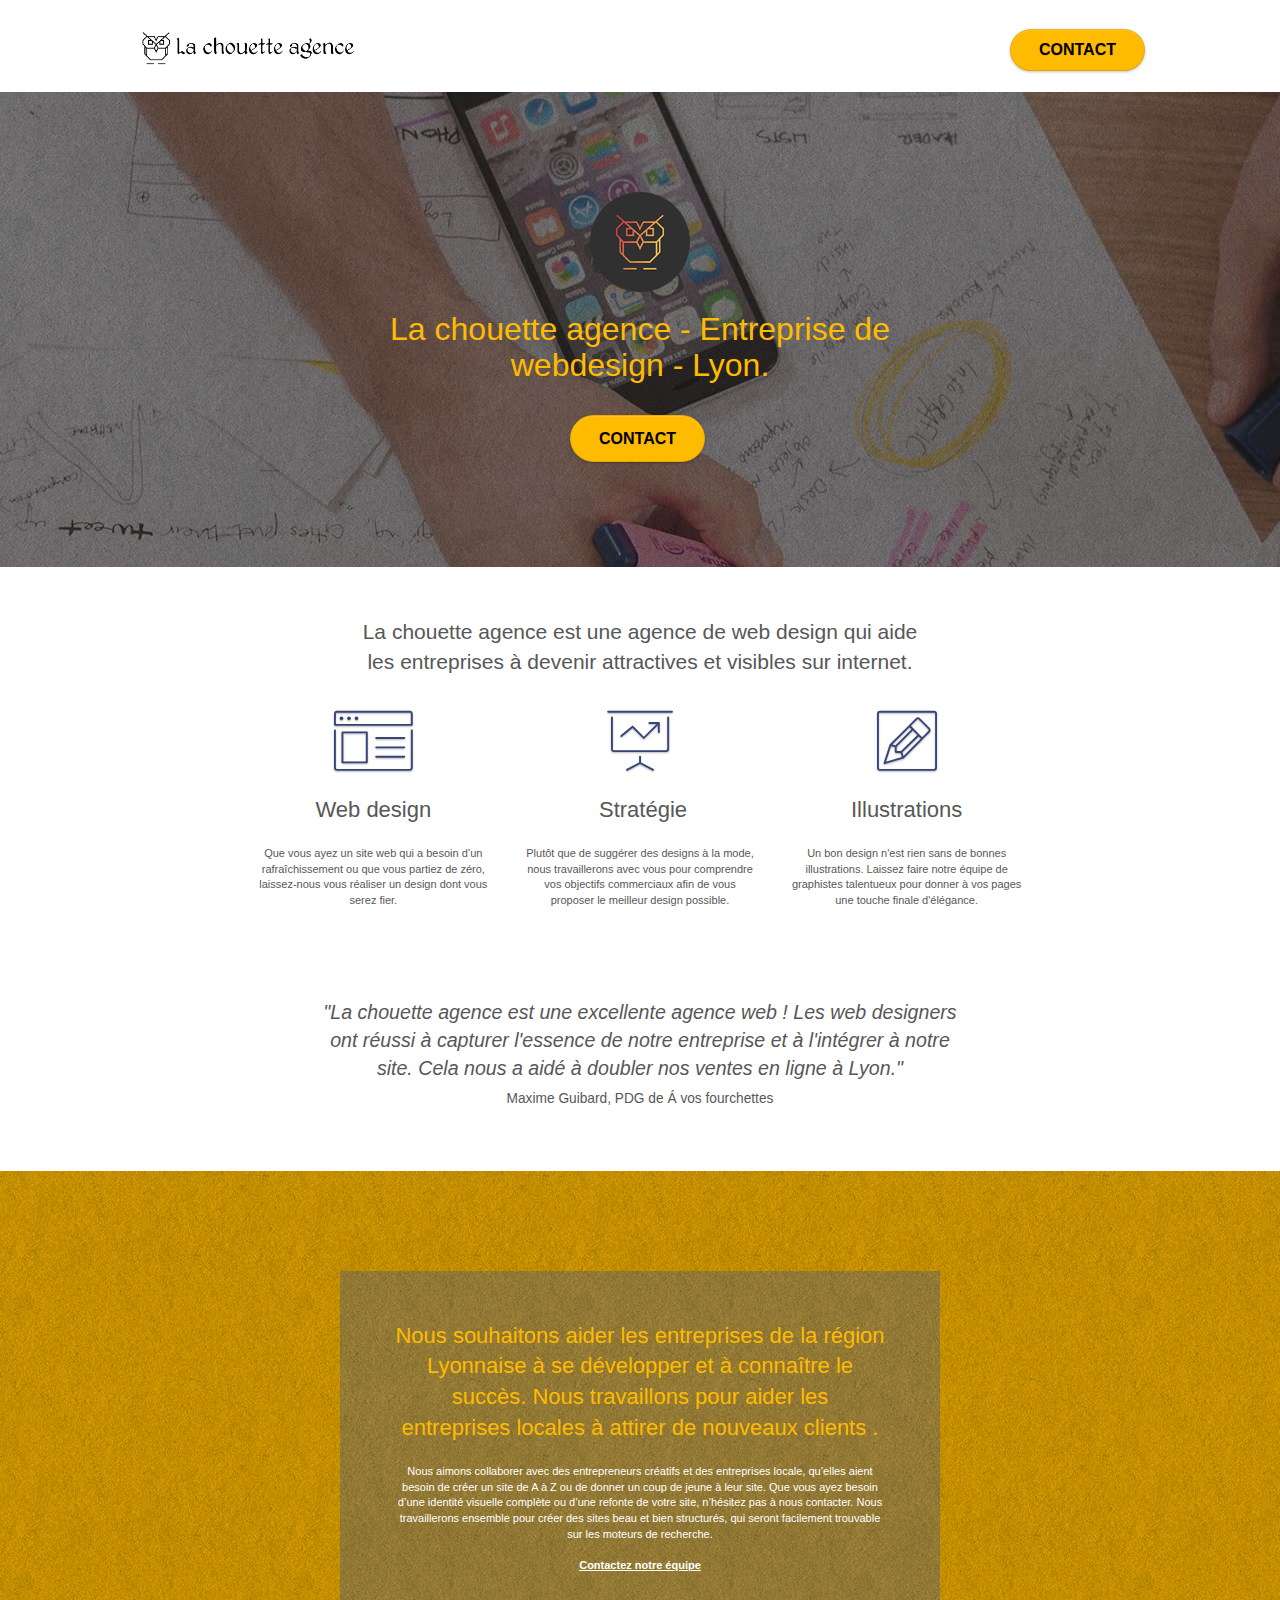
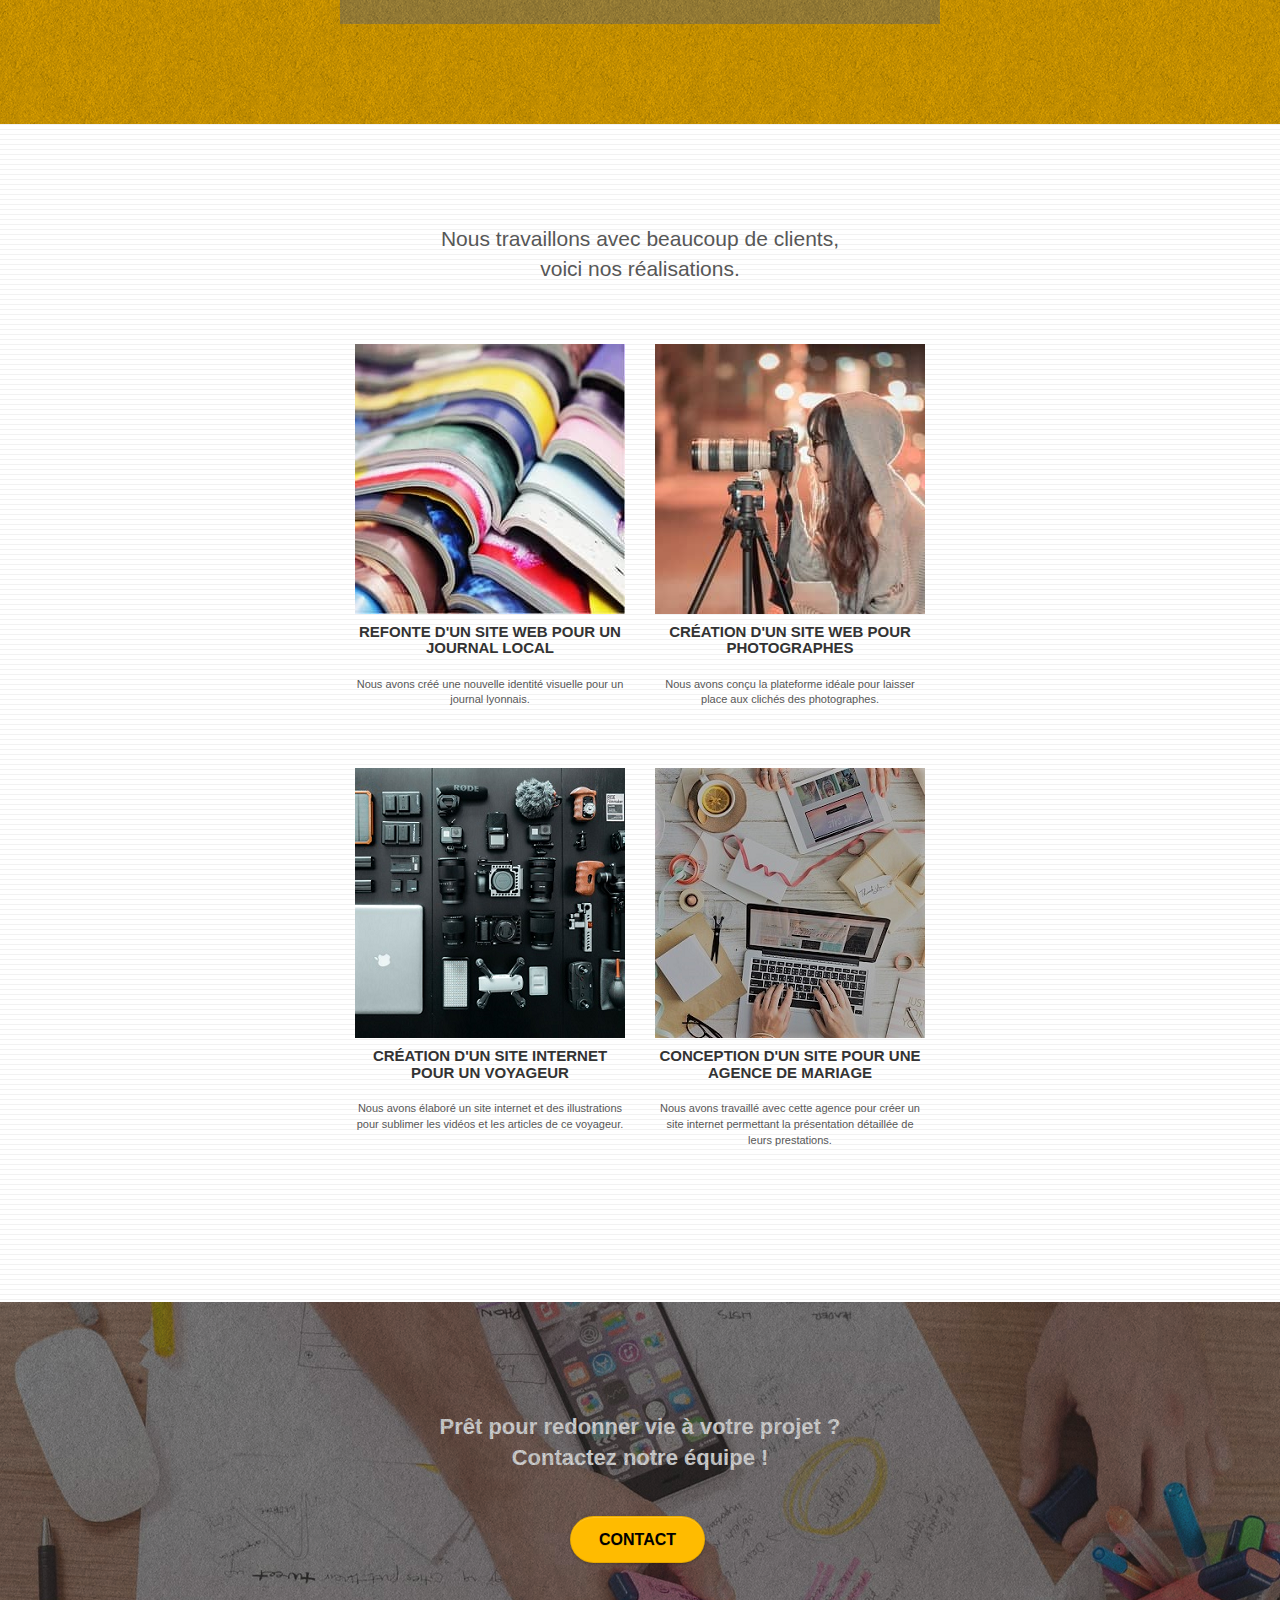
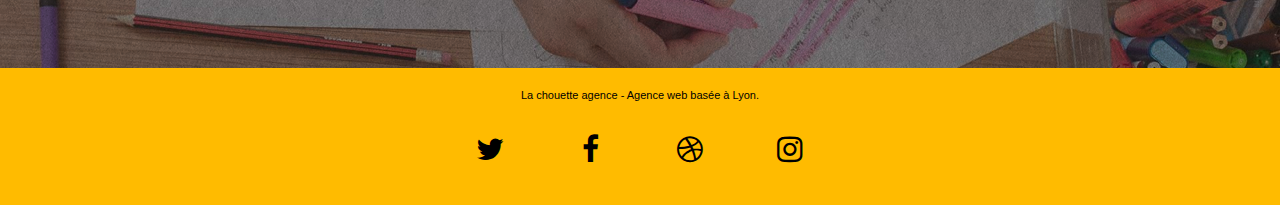
==== commit deaaebe4: "asdsa" ====
--- a/index.html
+++ b/index.html
@@ -1 +1 @@
-<!doctype html><html lang="fr"><head> <meta charset="utf-8"> <meta name="keywords" content="la chouette agence, entreprise webdesign Lyon, service en ligne, strategie, illustration, projet"> <meta name="description" content="La chouette agence de Webdesign, aide et simplifie la vie des entreprises Lyonnaise dans le but de devenir attractives et visibles sur internet. Prêt pour redonner vie à votre projet ?"> <meta name="viewport" content="width=device-width, initial-scale=1.0, viewport-fit=cover"> <link rel="shortcut icon" type="image/png" href="favicon.jpg"> <link rel="stylesheet" type="text/css" href="./css/bootstrap.css"><link rel="stylesheet" type="text/css" href="style.css"><link rel="stylesheet" type="text/css" href="./css/font-awesome.css"><link rel="stylesheet" type="text/css" href="./css/et-line.css"> <title>La chouette Agence - Entreprise Webdesign Lyon</title> </head><body><div class="page-container"> <div class="bloc bgc-white l-bloc " id="bloc-0"><div class="container bloc-sm"><nav class="navbar row"><div class="navbar-header"><a class="navbar-brand" href=""><img src="img/la-chouette-agence.png" alt="Entreprise webdesign Lyon" height="40"/></a></div><div class="collapse navbar-collapse navbar-1 special-dropdown-nav"><ul class="site-navigation nav navbar-nav"><li class="allign"><a href="Inscription-La-Chouette-Agence.html" class="btn btn-lg btn-clean btn-rd cta-hero btn-atomic-tangerine">Inscription</a></li></ul></div></nav></div></div><div class="bloc bgc-dark-slate-blue bg-banniere d-bloc bg-t-edge bloc-bg-texture texture-paper b-parallax" id="bloc-1-hero"><div class="container bloc-lg"><div class="row tight-width-whitespace"><div class="col-sm-12"><img src="img/logo.png" class="center-block image-resize-mode" width="100" alt="La chouette agence, entreprise web design Lyon, logo"/><h1 class="text-center hero-bloc-text tc-white">La chouette agence - Entreprise de webdesign - Lyon.</h1><div class="text-center"><a href="Inscription-La-Chouette-Agence.html" class="btn btn-lg btn-clean btn-rd cta-hero btn-atomic-tangerine" id="cta-hero">Contact</a></div></div></div></div></div><div class="bloc bgc-white l-bloc" id="bloc-2-services"><div class="container bloc-md"><div class="row"><div class="col-sm-12 text-center"><p class="font">La chouette agence est une agence de web design qui aide<br/> les entreprises à devenir attractives et visibles sur internet.</p></div></div><div class="row voffset-lg med-width-whitespace"><div class="col-sm-4"><div class="text-center"><span class="et-icon-browser sm-shadow icon-dark-slate-blue icons icon-lg"></span></div><h2 class="mg-md text-center">Web design</h2><p class="text-center">Que vous ayez un site web qui a besoin d&rsquo;un rafraîchissement ou que vous partiez de zéro, laissez-nous vous réaliser un design dont vous serez fier.</p></div><div class="col-sm-4"><div class="text-center"><span class="et-icon-presentation sm-shadow icon-dark-slate-blue icons icon-lg"></span></div><h2 class="mg-md text-center">&nbsp;Stratégie</h2><p class="text-center ">Plutôt que de suggérer des designs à la mode, nous travaillerons avec vous pour comprendre vos objectifs commerciaux afin de vous proposer le meilleur design possible.<br></p></div><div class="col-sm-4"><div class="text-center"><span class="et-icon-edit sm-shadow icon-dark-slate-blue icons icon-lg"></span></div><h2 class="mg-md text-center">Illustrations</h2><p class="text-center ">Un bon design n'est rien sans de bonnes illustrations. Laissez faire notre équipe de graphistes talentueux pour donner à vos pages une touche finale d'élégance.</p></div></div><div class="row voffset-lg voffset"><div class="col-xs-12 col-md-8 col-md-offset-2 text-center"><p class="quote">"La chouette agence est une excellente agence web ! Les web designers ont réussi à capturer l'essence de notre entreprise et à l'intégrer à notre site. Cela nous a aidé à doubler nos ventes en ligne à Lyon."<br/><span class="author">Maxime Guibard, PDG de Á vos fourchettes</span></p></div></div></div></div><div class="bloc tc-white bgc-atomic-tangerine bg-presentation d-bloc bloc-bg-texture texture-paper b-parallax" id="bloc-3-what-i-do"><div class="container bloc-lg"><div class="row tight-width-whitespace black-background"><div class="col-sm-12"><h2 class="mg-md text-center tc-white">Nous souhaitons aider les entreprises de la région Lyonnaise à se développer et à connaître le succès. Nous travaillons pour aider les entreprises locales à attirer de nouveaux clients .<br></h2><p class="text-center white">Nous aimons collaborer avec des entrepreneurs créatifs et des entreprises locale, qu’elles aient besoin de créer un site de A à Z ou de donner un coup de jeune à leur site. Que vous ayez besoin d’une identité visuelle complète ou d’une refonte de votre site, n’hésitez pas à nous contacter. Nous travaillerons ensemble pour créer des sites beau et bien structurés, qui seront facilement trouvable sur les moteurs de recherche. <br><br><a class="ltc-white bold-link" href="Inscription-La-Chouette-Agence.html">Contactez notre équipe</a><br></p></div></div></div></div><div class="bloc bgc-white bg-lines-h2-bg bg-repeat l-bloc" id="bloc-4-portfolio"><div class="container bloc-lg"><div class="row"><div class="col-sm-12 text-center"><p class="font">Nous travaillons avec beaucoup de clients,<br/> voici nos réalisations.</p></div></div><div class="pictures-center"><div class="row tight-width-whitespace portfolio-row"><div class="col-sm-6"><a href="img/journaux-lyonnais-Original.jpg" data-lightbox="img/journaux-lyonnais.jpg" data-gallery-id="gallery-1" data-caption="Refonte d'un site web pour un journal local" data-frame="snapshot-lb"><img src="img/journaux-lyonnais.jpg" alt="Entreprise webdesign Lyon, creation journal local" class="img-responsive portfolio-thumb"/></a><h3 class="mg-md text-center">Refonte d'un site web pour un journal local</h3><p class="text-center">Nous avons créé une nouvelle identité visuelle pour un journal lyonnais.</p></div><div class="col-sm-6"><a href="img/photographe-nocturne-Original.jpg" data-lightbox="img/photographe-nocturne.jpg" data-gallery-id="gallery-1" data-caption="Création d'un site web pour photographes" data-frame="snapshot-lb"><img src="img/photographe-nocturne.jpg" class="img-responsive portfolio-thumb" alt="La chouette agence, Création d'un site web pour photographes"/></a><h3 class="mg-md text-center">Création d'un site web pour photographes</h3><p class="text-center">Nous avons conçu la plateforme idéale pour laisser place aux clichés des photographes.</p></div></div><div class="row tight-width-whitespace portfolio-row"><div class="col-sm-6"><a href="img/kit-accessoires-videaste-Original.jpg" data-lightbox="img/kit-accessoires-videaste.jpg" data-gallery-id="gallery-1" data-caption="Création d'un site internet pour un voyageur" data-frame="snapshot-lb"><img src="img/kit-accessoires-videaste.jpg" class="img-responsive portfolio-thumb" alt="service en ligne lyonnais, Création d'un site internet pour voyageur"/></a><h3 class="mg-md text-center">Création d'un site internet pour un voyageur</h3><p class="text-center">Nous avons élaboré un site internet et des illustrations pour sublimer les vidéos et les articles de ce voyageur.</p></div><div class="col-sm-6"><a href="img/bureautique-Original.jpg" data-lightbox="img/bureautique.jpg" data-gallery-id="gallery-1" data-caption="Conception d'un site pour une agence de mariage" data-frame="snapshot-lb"><img src="img/bureautique.jpg" class="img-responsive portfolio-thumb" alt="Création d'un site en ligne pour agence de mariage"/></a><h3 class="mg-md text-center">Conception d'un site pour une agence de mariage</h3><p class="text-center">Nous avons travaillé avec cette agence pour créer un site internet permettant la présentation détaillée de leurs prestations.</p></div></div></div></div></div><div class="bloc bgc-dark-slate-blue bg-banniere d-bloc bloc-bg-texture texture-paper" id="bloc-5-cta"><div class="container bloc-lg"><div class="row"><h2 class="mg-md text-center tc-white"><span class="text">Prêt pour redonner vie à votre projet ?<br>Contactez notre équipe !</span></h2><div class="col-sm-12 text-center"><a href="Inscription-La-Chouette-Agence.html" class="btn btn-atomic-tangerine btn-clean btn-rd btn-lg cta-hero">Contact</a></div></div></div></div><div class="bloc bgc-atomic-tangerine d-bloc" id="bloc-8"><div class="container bloc-sm"><div class="row"><div class="col-sm-12 black"><p class="text-center black">La chouette agence - Agence web basée à Lyon.<br></p><br/><div class="inline-media row row-no-gutters social"><div class="col-sm-3"><div class="text-center"><a class="social" href=""><span class="fa fa-twitter icon-md"></span></a></div></div><div class="col-sm-3"><div class="text-center"><a class="social" href=""><span class="fa fa-facebook icon-md"></span></a></div></div><div class="col-sm-3"><div class="text-center"><a class="social" href=""><span class="fa fa-dribbble icon-md"></span></a></div></div><div class="col-sm-3"><div class="text-center"><a class="social" href=""><span class="fa fa-instagram icon-md"></span></a></div></div></div><br/></div></div></div></div></div></body></html>+<!doctype html><html lang="fr"><head> <meta charset="utf-8"> <meta name="keywords" content="la chouette agence, entreprise webdesign Lyon, service en ligne, strategie, illustration, projet"> <meta name="description" content="La chouette agence de Webdesign, aide et simplifie la vie des entreprises Lyonnaise dans le but de devenir attractives et visibles sur internet. Prêt pour redonner vie à votre projet ?"> <meta name="viewport" content="width=device-width, initial-scale=1.0, viewport-fit=cover"> <link rel="shortcut icon" type="image/png" href="favicon.jpg"> <link rel="stylesheet" type="text/css" href="./css/bootstrap.css"><link rel="stylesheet" type="text/css" href="style.css"><link rel="stylesheet" type="text/css" href="./css/font-awesome.css"><link rel="stylesheet" type="text/css" href="./css/et-line.css"> <title>La chouette Agence - Entreprise Webdesign Lyon</title> </head><body><div class="page-container"> <div class="bloc bgc-white l-bloc " id="bloc-0"><div class="container bloc-sm"><nav class="navbar row"><div class="navbar-header"><a class="navbar-brand" href=""><img src="img/la-chouette-agence.png" alt="Entreprise webdesign Lyon" height="40"/></a></div><div class="collapse navbar-collapse navbar-1 special-dropdown-nav"><ul class="site-navigation nav navbar-nav"><li class="allign"><a href="Contact-La-Chouette-Agence.html" class="btn btn-lg btn-clean btn-rd cta-hero btn-atomic-tangerine">Contact</a></li></ul></div></nav></div></div><div class="bloc bgc-dark-slate-blue bg-banniere d-bloc bg-t-edge bloc-bg-texture texture-paper b-parallax" id="bloc-1-hero"><div class="container bloc-lg"><div class="row tight-width-whitespace"><div class="col-sm-12"><img src="img/logo.png" class="center-block image-resize-mode" width="100" alt="La chouette agence, entreprise web design Lyon, logo"/><h1 class="text-center hero-bloc-text tc-white">La chouette agence - Entreprise de webdesign - Lyon.</h1><div class="text-center"><a href="Contact-La-Chouette-Agence.html" class="btn btn-lg btn-clean btn-rd cta-hero btn-atomic-tangerine" id="cta-hero">Contact</a></div></div></div></div></div><div class="bloc bgc-white l-bloc" id="bloc-2-services"><div class="container bloc-md"><div class="row"><div class="col-sm-12 text-center"><p class="font">La chouette agence est une agence de web design qui aide<br/> les entreprises à devenir attractives et visibles sur internet.</p></div></div><div class="row voffset-lg med-width-whitespace"><div class="col-sm-4"><div class="text-center"><span class="et-icon-browser sm-shadow icon-dark-slate-blue icons icon-lg"></span></div><h2 class="mg-md text-center">Web design</h2><p class="text-center">Que vous ayez un site web qui a besoin d&rsquo;un rafraîchissement ou que vous partiez de zéro, laissez-nous vous réaliser un design dont vous serez fier.</p></div><div class="col-sm-4"><div class="text-center"><span class="et-icon-presentation sm-shadow icon-dark-slate-blue icons icon-lg"></span></div><h2 class="mg-md text-center">&nbsp;Stratégie</h2><p class="text-center ">Plutôt que de suggérer des designs à la mode, nous travaillerons avec vous pour comprendre vos objectifs commerciaux afin de vous proposer le meilleur design possible.<br></p></div><div class="col-sm-4"><div class="text-center"><span class="et-icon-edit sm-shadow icon-dark-slate-blue icons icon-lg"></span></div><h2 class="mg-md text-center">Illustrations</h2><p class="text-center ">Un bon design n'est rien sans de bonnes illustrations. Laissez faire notre équipe de graphistes talentueux pour donner à vos pages une touche finale d'élégance.</p></div></div><div class="row voffset-lg voffset"><div class="col-xs-12 col-md-8 col-md-offset-2 text-center"><p class="quote">"La chouette agence est une excellente agence web ! Les web designers ont réussi à capturer l'essence de notre entreprise et à l'intégrer à notre site. Cela nous a aidé à doubler nos ventes en ligne à Lyon."<br/><span class="author">Maxime Guibard, PDG de Á vos fourchettes</span></p></div></div></div></div><div class="bloc tc-white bgc-atomic-tangerine bg-presentation d-bloc bloc-bg-texture texture-paper b-parallax" id="bloc-3-what-i-do"><div class="container bloc-lg"><div class="row tight-width-whitespace black-background"><div class="col-sm-12"><h2 class="mg-md text-center tc-white">Nous souhaitons aider les entreprises de la région Lyonnaise à se développer et à connaître le succès. Nous travaillons pour aider les entreprises locales à attirer de nouveaux clients .<br></h2><p class="text-center white">Nous aimons collaborer avec des entrepreneurs créatifs et des entreprises locale, qu’elles aient besoin de créer un site de A à Z ou de donner un coup de jeune à leur site. Que vous ayez besoin d’une identité visuelle complète ou d’une refonte de votre site, n’hésitez pas à nous contacter. Nous travaillerons ensemble pour créer des sites beau et bien structurés, qui seront facilement trouvable sur les moteurs de recherche. <br><br><a class="ltc-white bold-link" href="Contact-La-Chouette-Agence.html">Contactez notre équipe</a><br></p></div></div></div></div><div class="bloc bgc-white bg-lines-h2-bg bg-repeat l-bloc" id="bloc-4-portfolio"><div class="container bloc-lg"><div class="row"><div class="col-sm-12 text-center"><p class="font">Nous travaillons avec beaucoup de clients,<br/> voici nos réalisations.</p></div></div><div class="pictures-center"><div class="row tight-width-whitespace portfolio-row"><div class="col-sm-6"><a href="" data-lightbox="img/journaux-lyonnais.jpg" data-gallery-id="gallery-1" data-caption="Refonte d'un site web pour un journal local" data-frame="snapshot-lb"><img src="img/journaux-lyonnais.jpg" alt="Entreprise webdesign Lyon, creation journal local" class="img-responsive portfolio-thumb"/></a><h3 class="mg-md text-center">Refonte d'un site web pour un journal local</h3><p class="text-center">Nous avons créé une nouvelle identité visuelle pour un journal lyonnais.</p></div><div class="col-sm-6"><a href="" data-lightbox="img/photographe-nocturne.jpg" data-gallery-id="gallery-1" data-caption="Création d'un site web pour photographes" data-frame="snapshot-lb"><img src="img/photographe-nocturne.jpg" class="img-responsive portfolio-thumb" alt="La chouette agence, Création d'un site web pour photographes"/></a><h3 class="mg-md text-center">Création d'un site web pour photographes</h3><p class="text-center">Nous avons conçu la plateforme idéale pour laisser place aux clichés des photographes.</p></div></div><div class="row tight-width-whitespace portfolio-row"><div class="col-sm-6"><a href="" data-lightbox="img/kit-accessoires-videaste.jpg" data-gallery-id="gallery-1" data-caption="Création d'un site internet pour un voyageur" data-frame="snapshot-lb"><img src="img/kit-accessoires-videaste.jpg" class="img-responsive portfolio-thumb" alt="service en ligne lyonnais, Création d'un site internet pour voyageur"/></a><h3 class="mg-md text-center">Création d'un site internet pour un voyageur</h3><p class="text-center">Nous avons élaboré un site internet et des illustrations pour sublimer les vidéos et les articles de ce voyageur.</p></div><div class="col-sm-6"><a href="" data-lightbox="img/bureautique.jpg" data-gallery-id="gallery-1" data-caption="Conception d'un site pour une agence de mariage" data-frame="snapshot-lb"><img src="img/bureautique.jpg" class="img-responsive portfolio-thumb" alt="Création d'un site en ligne pour agence de mariage"/></a><h3 class="mg-md text-center">Conception d'un site pour une agence de mariage</h3><p class="text-center">Nous avons travaillé avec cette agence pour créer un site internet permettant la présentation détaillée de leurs prestations.</p></div></div></div></div></div><div class="bloc bgc-dark-slate-blue bg-banniere d-bloc bloc-bg-texture texture-paper" id="bloc-5-cta"><div class="container bloc-lg"><div class="row"><h2 class="mg-md text-center tc-white"><span class="text">Prêt pour redonner vie à votre projet ?<br>Contactez notre équipe !</span></h2><div class="col-sm-12 text-center"><a href="Contact-La-Chouette-Agence.html" class="btn btn-atomic-tangerine btn-clean btn-rd btn-lg cta-hero">Contact</a></div></div></div></div><div class="bloc bgc-atomic-tangerine d-bloc" id="bloc-8"><div class="container bloc-sm"><div class="row"><div class="col-sm-12 black"><p class="text-center black">La chouette agence - Agence web basée à Lyon.<br></p><br/><div class="inline-media row row-no-gutters social"><div class="col-sm-3"><div class="text-center"><a class="social" href=""><span class="fa fa-twitter icon-md"></span></a></div></div><div class="col-sm-3"><div class="text-center"><a class="social" href=""><span class="fa fa-facebook icon-md"></span></a></div></div><div class="col-sm-3"><div class="text-center"><a class="social" href=""><span class="fa fa-dribbble icon-md"></span></a></div></div><div class="col-sm-3"><div class="text-center"><a class="social" href=""><span class="fa fa-instagram icon-md"></span></a></div></div></div><br/></div></div></div></div></div></body></html>